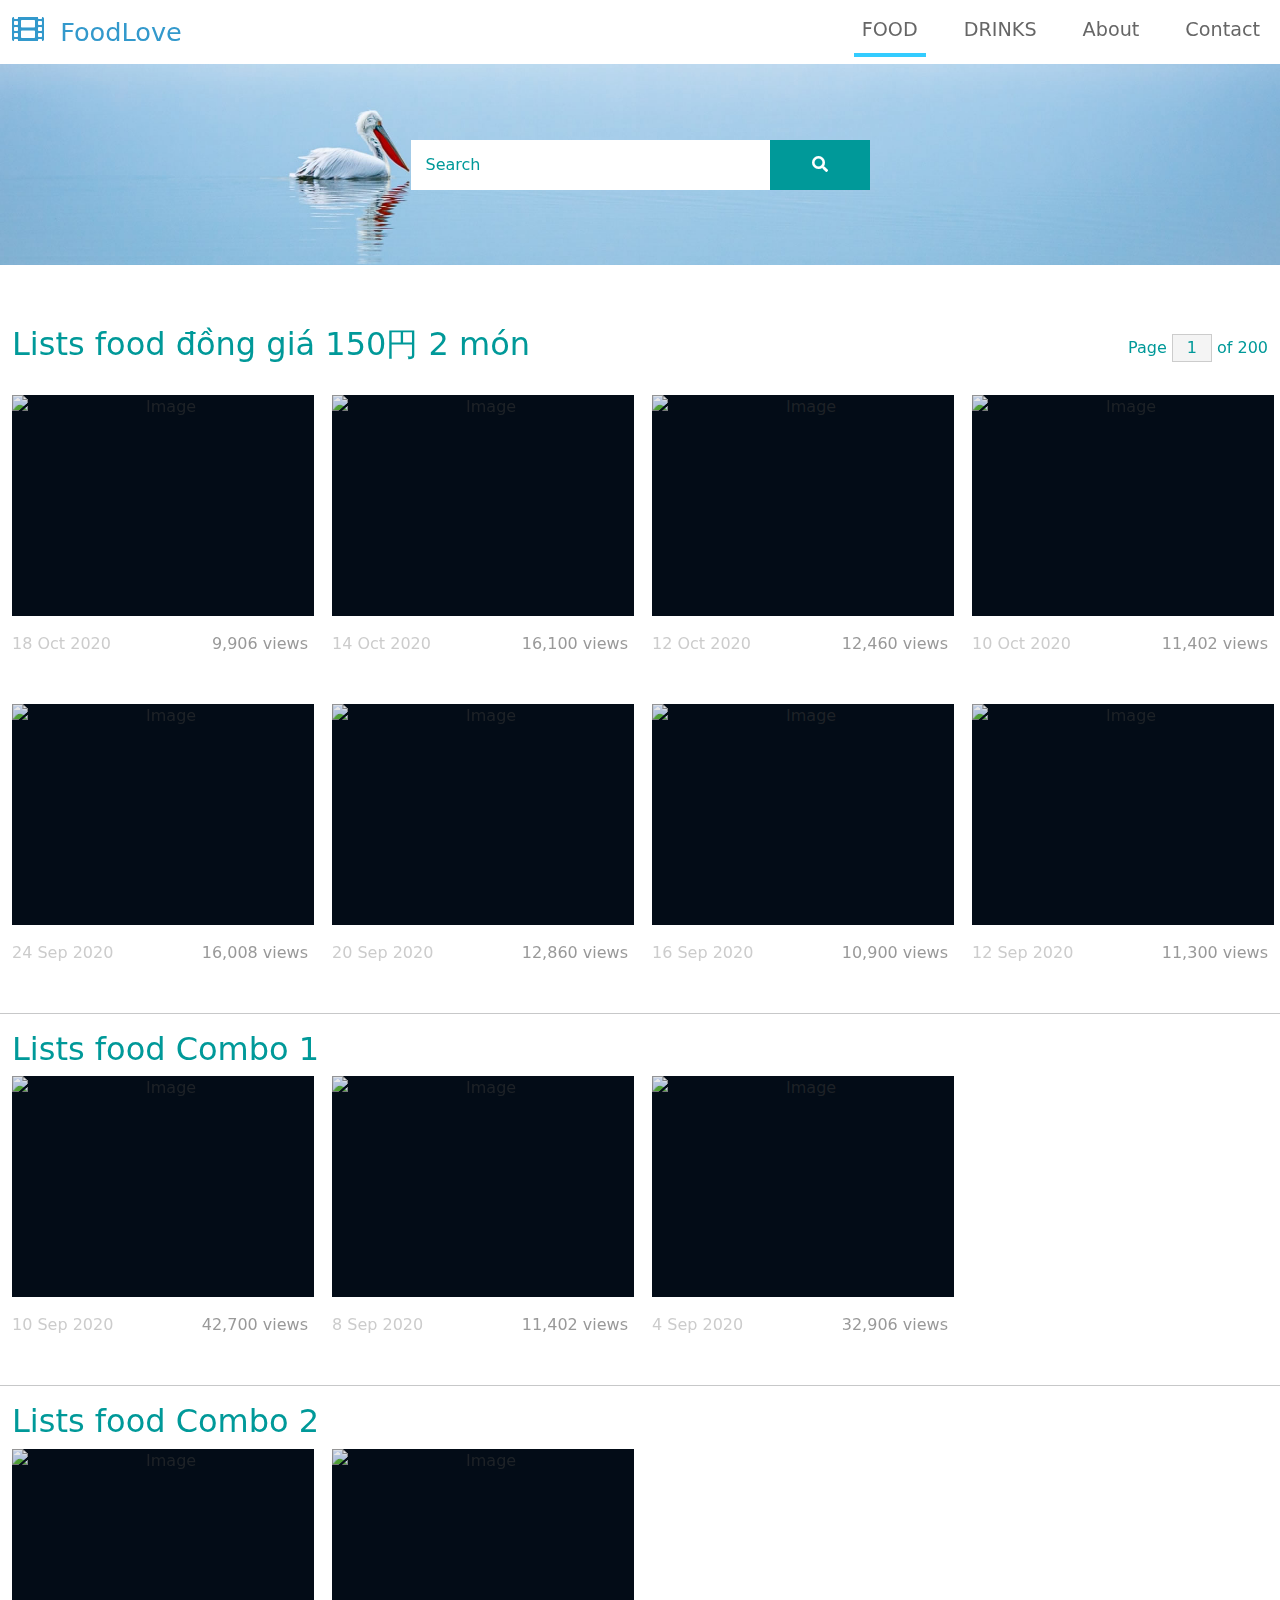
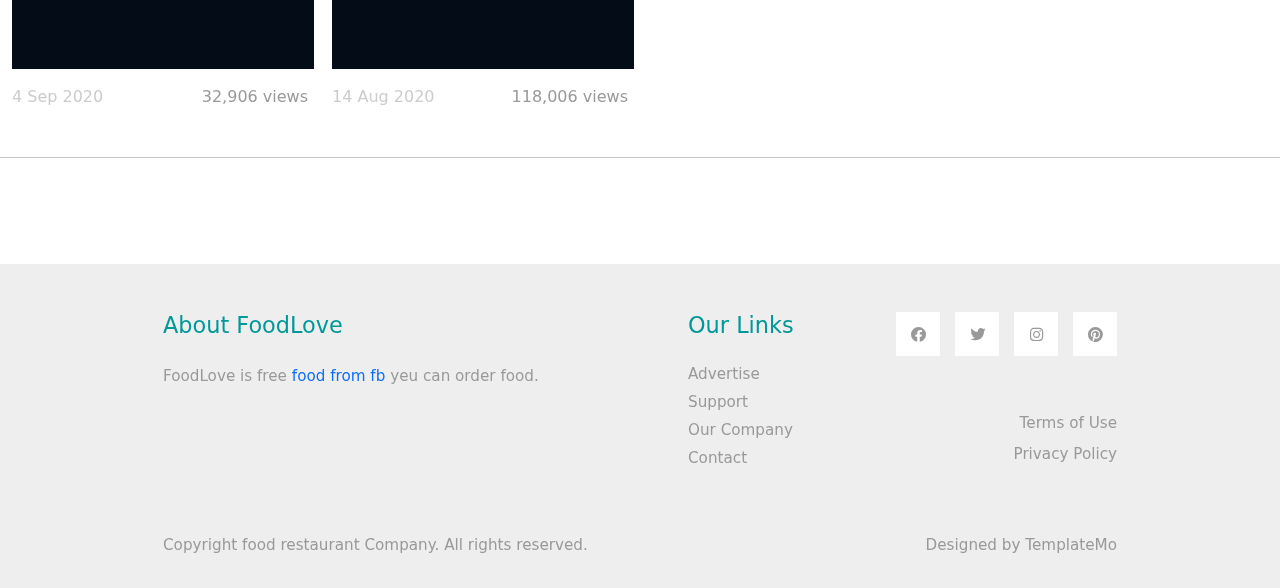
==== index.html @ 357ce8dd "update" ====
<!DOCTYPE html>
<html lang="en">
<head>
    <meta charset="UTF-8">
    <meta name="viewport" content="width=device-width, initial-scale=1.0">
    <title>Trang web dat do an</title>
    <link rel="stylesheet" href="css/bootstrap.min.css">
    <link rel="stylesheet" href="fontawesome/css/all.min.css">
    <link rel="stylesheet" href="css/templatemo-style.css">
<!--
    
TemplateMo 556 Catalog-Z

https://templatemo.com/tm-556-catalog-z

-->
</head>
<body>
    <!-- Page Loader -->
    <div id="loader-wrapper">
        <div id="loader"></div>

        <div class="loader-section section-left"></div>
        <div class="loader-section section-right"></div>

    </div>
    <nav class="navbar navbar-expand-lg">
        <div class="container-fluid">
            <a class="navbar-brand" href="#">
                <i class="fas fa-film mr-2"></i>
                FoodLove
            </a>
            <button class="navbar-toggler" type="button" data-toggle="collapse" data-target="#navbarSupportedContent" aria-controls="navbarSupportedContent" aria-expanded="false" aria-label="Toggle navigation">
                <i class="fas fa-bars"></i>
            </button>
            <div class="collapse navbar-collapse" id="navbarSupportedContent">
            <ul class="navbar-nav ml-auto mb-2 mb-lg-0">
                <li class="nav-item">
                    <a class="nav-link nav-link-1 active" aria-current="page" href="index.html">FOOD</a>
                </li>
                <li class="nav-item">
                    <a class="nav-link nav-link-2" href="videos.html">DRINKS</a>
                </li>
                <li class="nav-item">
                    <a class="nav-link nav-link-3" href="about.html">About</a>
                </li>
                <li class="nav-item">
                    <a class="nav-link nav-link-4" href="contact.html">Contact</a>
                </li>
            </ul>
            </div>
        </div>
    </nav>

    <div class="tm-hero d-flex justify-content-center align-items-center" data-parallax="scroll" data-image-src="img/hero.jpg">
        <form class="d-flex tm-search-form">
            <input class="form-control tm-search-input" type="search" placeholder="Search" aria-label="Search">
            <button class="btn btn-outline-success tm-search-btn" type="submit">
                <i class="fas fa-search"></i>
            </button>
        </form>
    </div>

    <div class="container-fluid tm-container-content tm-mt-60">
        <div class="row mb-4">
            <h2 class="col-6 tm-text-primary">
                Lists food đồng giá 150円 2 món
            </h2>
            <div class="col-6 d-flex justify-content-end align-items-center">
                <form action="" class="tm-text-primary">
                    Page <input type="text" value="1" size="1" class="tm-input-paging tm-text-primary"> of 200
                </form>
            </div>
        </div>
        <div class="row tm-mb-90 tm-gallery">
        	<div class="col-xl-3 col-lg-4 col-md-6 col-sm-6 col-12 mb-5">
                <figure class="effect-ming tm-video-item">
                    <img src="https://images.deliveryhero.io/image/fd-jp/Products/189050.jpg" alt="Image" class="img-fluid">
                    <figcaption class="d-flex align-items-center justify-content-center">
                        <h2>Trứng cuộn</h2>
                        <a href="photo-detail.html">View more</a>
                    </figcaption>                    
                </figure>
                <div class="d-flex justify-content-between tm-text-gray">
                    <span class="tm-text-gray-light">18 Oct 2020</span>
                    <span>9,906 views</span>
                </div>
            </div>
            <div class="col-xl-3 col-lg-4 col-md-6 col-sm-6 col-12 mb-5">
                <figure class="effect-ming tm-video-item">
                    <img src="https://images.deliveryhero.io/image/fd-jp/Products/189048.jpg" alt="Image" class="img-fluid">
                    <figcaption class="d-flex align-items-center justify-content-center">
                        <h2>thịt lợn luộc</h2>
                        <a href="photo-detail.html">View more</a>
                    </figcaption>                    
                </figure>
                <div class="d-flex justify-content-between tm-text-gray">
                    <span class="tm-text-gray-light">14 Oct 2020</span>
                    <span>16,100 views</span>
                </div>
            </div>
            <div class="col-xl-3 col-lg-4 col-md-6 col-sm-6 col-12 mb-5">
                <figure class="effect-ming tm-video-item">
                    <img src="https://images.deliveryhero.io/image/fd-jp/Products/189053.jpg" alt="Image" class="img-fluid">
                    <figcaption class="d-flex align-items-center justify-content-center">
                        <h2>Trứng cá tuyết cay</h2>
                        <a href="photo-detail.html">View more</a>
                    </figcaption>                    
                </figure>
                <div class="d-flex justify-content-between tm-text-gray">
                    <span class="tm-text-gray-light">12 Oct 2020</span>
                    <span>12,460 views</span>
                </div>
            </div>
            <div class="col-xl-3 col-lg-4 col-md-6 col-sm-6 col-12 mb-5">
                <figure class="effect-ming tm-video-item">
                    <img src="https://images.deliveryhero.io/image/fd-jp/Products/189055.jpg" alt="Image" class="img-fluid">
                    <figcaption class="d-flex align-items-center justify-content-center">
                        <h2>thịt lợn xào</h2>
                        <a href="photo-detail.html">View more</a>
                    </figcaption>                    
                </figure>
                <div class="d-flex justify-content-between tm-text-gray">
                    <span class="tm-text-gray-light">10 Oct 2020</span>
                    <span>11,402 views</span>
                </div>
            </div>
            <!-- <hr/> -->
            <div class="col-xl-3 col-lg-4 col-md-6 col-sm-6 col-12 mb-5">
                <figure class="effect-ming tm-video-item">
                    <img src="https://images.deliveryhero.io/image/fd-jp/Products/189054.jpg" alt="Image" class="img-fluid">
                    <figcaption class="d-flex align-items-center justify-content-center">
                        <h2>Trứng cá tuyết nướng</h2>
                        <a href="photo-detail.html">View more</a>
                    </figcaption>                    
                </figure>
                <div class="d-flex justify-content-between tm-text-gray">
                    <span class="tm-text-gray-light">24 Sep 2020</span>
                    <span>16,008 views</span>
                </div>
            </div>
            <div class="col-xl-3 col-lg-4 col-md-6 col-sm-6 col-12 mb-5">
                <figure class="effect-ming tm-video-item">
                    <img src="https://images.deliveryhero.io/image/fd-jp/Products/189059.jpg" alt="Image" class="img-fluid">
                    <figcaption class="d-flex align-items-center justify-content-center">
                        <h2>Lợn đen Wiener</h2>
                        <a href="photo-detail.html">View more</a>
                    </figcaption>                    
                </figure>
                <div class="d-flex justify-content-between tm-text-gray">
                    <span class="tm-text-gray-light">20 Sep 2020</span>
                    <span>12,860 views</span>
                </div>
            </div>
            <div class="col-xl-3 col-lg-4 col-md-6 col-sm-6 col-12 mb-5">
                <figure class="effect-ming tm-video-item">
                    <img src="https://images.deliveryhero.io/image/fd-jp/Products/189058.jpg" alt="Image" class="img-fluid">
                    <figcaption class="d-flex align-items-center justify-content-center">
                        <h2>Bánh croquette lợn đen</h2>
                        <a href="photo-detail.html">View more</a>
                    </figcaption>                    
                </figure>
                <div class="d-flex justify-content-between tm-text-gray">
                    <span class="tm-text-gray-light">16 Sep 2020</span>
                    <span>10,900 views</span>
                </div>
            </div>
            <div class="col-xl-3 col-lg-4 col-md-6 col-sm-6 col-12 mb-5">
                <figure class="effect-ming tm-video-item">
                    <img src="https://shop.r10s.jp/o-ohsho/cabinet/simple_img/kurobuta_sr.jpg" alt="Image" class="img-fluid">
                    <figcaption class="d-flex align-items-center justify-content-center">
                        <h2>Bánh bao nhân thịt lợn đen </h2>
                        <a href="photo-detail.html">View more</a>
                    </figcaption>                    
                </figure>
                <div class="d-flex justify-content-between tm-text-gray">
                    <span class="tm-text-gray-light">12 Sep 2020</span>
                    <span>11,300 views</span>
                </div>
            </div>
            <hr />

            <div>
            <h2 class="col-6 tm-text-primary">
                Lists food Combo 1
            </h2>
            </div>
            <div class="col-xl-3 col-lg-4 col-md-6 col-sm-6 col-12 mb-5">
                <figure class="effect-ming tm-video-item">
                    <img src="https://cdn.daylambanh.edu.vn/wp-content/uploads/2019/06/cach-lam-banh-mi-pate.jpg" alt="Image" class="img-fluid">
                    <figcaption class="d-flex align-items-center justify-content-center">
                        <h2>Bánh mì pate</h2>
                        <a href="photo-detail.html">View more</a>
                    </figcaption>                    
                </figure>
                <div class="d-flex justify-content-between tm-text-gray">
                    <span class="tm-text-gray-light">10 Sep 2020</span>
                    <span>42,700 views</span>
                </div>
            </div>
            <div class="col-xl-3 col-lg-4 col-md-6 col-sm-6 col-12 mb-5">
                <figure class="effect-ming tm-video-item">
                    <img src="https://images.deliveryhero.io/image/fd-jp/Products/717761.jpg" alt="Image" class="img-fluid">
                    <figcaption class="d-flex align-items-center justify-content-center">
                        <h2>Chả giò hải sản</h2>
                        <a href="photo-detail.html">View more</a>
                    </figcaption>                    
                </figure>
                <div class="d-flex justify-content-between tm-text-gray">
                    <span class="tm-text-gray-light">8 Sep 2020</span>
                    <span>11,402 views</span>
                </div>
            </div>
            <div class="col-xl-3 col-lg-4 col-md-6 col-sm-6 col-12 mb-5">
                <figure class="effect-ming tm-video-item">
                    <img src="https://images.deliveryhero.io/image/fd-jp/Products/717778.jpg" alt="Image" class="img-fluid">
                    <figcaption class="d-flex align-items-center justify-content-center">
                        <h2>Nem rán</h2>
                        <a href="photo-detail.html">View more</a>
                    </figcaption>                    
                </figure>
                <div class="d-flex justify-content-between tm-text-gray">
                    <span class="tm-text-gray-light">4 Sep 2020</span>
                    <span>32,906 views</span>
                </div>
            </div>
            <hr/>
            <div>
            <h2 class="col-6 tm-text-primary">
                Lists food Combo 2
            </h2>
            </div>
            <div class="col-xl-3 col-lg-4 col-md-6 col-sm-6 col-12 mb-5">
                <figure class="effect-ming tm-video-item">
                    <img src="https://images.deliveryhero.io/image/fd-jp/Products/717778.jpg" alt="Image" class="img-fluid">
                    <figcaption class="d-flex align-items-center justify-content-center">
                        <h2>2 suất Nem rán</h2>
                        <a href="photo-detail.html">View more</a>
                    </figcaption>                    
                </figure>
                <div class="d-flex justify-content-between tm-text-gray">
                    <span class="tm-text-gray-light">4 Sep 2020</span>
                    <span>32,906 views</span>
                </div>
            </div>
            <div class="col-xl-3 col-lg-4 col-md-6 col-sm-6 col-12 mb-5">
                <figure class="effect-ming tm-video-item">
                    <img src="https://cdn.daynauan.info.vn/wp-content/uploads/2018/08/che-thai-sau-rieng.jpg" alt="Image" class="img-fluid">
                    <figcaption class="d-flex align-items-center justify-content-center">
                        <h2>2 suất chè</h2>
                        <a href="photo-detail.html">View more</a>
                    </figcaption>                    
                </figure>
                <div class="d-flex justify-content-between tm-text-gray">
                    <span class="tm-text-gray-light">14 Aug 2020</span>
                    <span>118,006 views</span>
                </div>
            </div>
            <hr />    
        </div> <!-- row -->
       
    </div> <!-- container-fluid, tm-container-content -->

    <footer class="tm-bg-gray pt-5 pb-3 tm-text-gray tm-footer">
        <div class="container-fluid tm-container-small">
            <div class="row">
                <div class="col-lg-6 col-md-12 col-12 px-5 mb-5">
                    <h3 class="tm-text-primary mb-4 tm-footer-title">About FoodLove</h3>
                    <p>FoodLove is free <a rel="sponsored" href="https://fb.com">food from fb</a> yeu can order food.</p>
                </div>
                <div class="col-lg-3 col-md-6 col-sm-6 col-12 px-5 mb-5">
                    <h3 class="tm-text-primary mb-4 tm-footer-title">Our Links</h3>
                    <ul class="tm-footer-links pl-0">
                        <li><a href="#">Advertise</a></li>
                        <li><a href="#">Support</a></li>
                        <li><a href="#">Our Company</a></li>
                        <li><a href="#">Contact</a></li>
                    </ul>
                </div>
                <div class="col-lg-3 col-md-6 col-sm-6 col-12 px-5 mb-5">
                    <ul class="tm-social-links d-flex justify-content-end pl-0 mb-5">
                        <li class="mb-2"><a href="https://facebook.com"><i class="fab fa-facebook"></i></a></li>
                        <li class="mb-2"><a href="https://twitter.com"><i class="fab fa-twitter"></i></a></li>
                        <li class="mb-2"><a href="https://instagram.com"><i class="fab fa-instagram"></i></a></li>
                        <li class="mb-2"><a href="https://pinterest.com"><i class="fab fa-pinterest"></i></a></li>
                    </ul>
                    <a href="#" class="tm-text-gray text-right d-block mb-2">Terms of Use</a>
                    <a href="#" class="tm-text-gray text-right d-block">Privacy Policy</a>
                </div>
            </div>
            <div class="row">
                <div class="col-lg-8 col-md-7 col-12 px-5 mb-3">
                    Copyright food restaurant Company. All rights reserved.
                </div>
                <div class="col-lg-4 col-md-5 col-12 px-5 text-right">
                    Designed by <a href="https://templatemo.com" class="tm-text-gray" rel="sponsored" target="_parent">TemplateMo</a>
                </div>
            </div>
        </div>
    </footer>
    
    <script src="js/plugins.js"></script>
    <script>
        $(window).on("load", function() {
            $('body').addClass('loaded');
        });
    </script>
</body>
</html>
---- css/templatemo-style.css ----
/*
    
TemplateMo 556 Catalog-Z

https://templatemo.com/tm-556-catalog-z

*/

#loader-wrapper {
    position: fixed;
    top: 0;
    left: 0;
    width: 100%;
    height: 100%;
    z-index: 1001;
}
#loader {
    display: block;
    position: relative;
    left: 50%;
    top: 50%;
    width: 150px;
    height: 150px;
    margin: -75px 0 0 -75px;
    border-radius: 50%;
    border: 3px solid transparent;
    border-top-color: #3498db;

    -webkit-animation: spin 2s linear infinite; /* Chrome, Opera 15+, Safari 5+ */
    animation: spin 2s linear infinite; /* Chrome, Firefox 16+, IE 10+, Opera */

    z-index: 1002;
}

    #loader:before {
        content: "";
        position: absolute;
        top: 5px;
        left: 5px;
        right: 5px;
        bottom: 5px;
        border-radius: 50%;
        border: 3px solid transparent;
        border-top-color: #e74c3c;

        -webkit-animation: spin 3s linear infinite; /* Chrome, Opera 15+, Safari 5+ */
        animation: spin 3s linear infinite; /* Chrome, Firefox 16+, IE 10+, Opera */
    }

    #loader:after {
        content: "";
        position: absolute;
        top: 15px;
        left: 15px;
        right: 15px;
        bottom: 15px;
        border-radius: 50%;
        border: 3px solid transparent;
        border-top-color: #f9c922;

        -webkit-animation: spin 1.5s linear infinite; /* Chrome, Opera 15+, Safari 5+ */
          animation: spin 1.5s linear infinite; /* Chrome, Firefox 16+, IE 10+, Opera */
    }

    @-webkit-keyframes spin {
        0%   { 
            -webkit-transform: rotate(0deg);  /* Chrome, Opera 15+, Safari 3.1+ */
            -ms-transform: rotate(0deg);  /* IE 9 */
            transform: rotate(0deg);  /* Firefox 16+, IE 10+, Opera */
        }
        100% {
            -webkit-transform: rotate(360deg);  /* Chrome, Opera 15+, Safari 3.1+ */
            -ms-transform: rotate(360deg);  /* IE 9 */
            transform: rotate(360deg);  /* Firefox 16+, IE 10+, Opera */
        }
    }
    @keyframes spin {
        0%   { 
            -webkit-transform: rotate(0deg);  /* Chrome, Opera 15+, Safari 3.1+ */
            -ms-transform: rotate(0deg);  /* IE 9 */
            transform: rotate(0deg);  /* Firefox 16+, IE 10+, Opera */
        }
        100% {
            -webkit-transform: rotate(360deg);  /* Chrome, Opera 15+, Safari 3.1+ */
            -ms-transform: rotate(360deg);  /* IE 9 */
            transform: rotate(360deg);  /* Firefox 16+, IE 10+, Opera */
        }
    }

    #loader-wrapper .loader-section {
        position: fixed;
        top: 0;
        width: 51%;
        height: 100%;
        background: #222222;
        z-index: 1001;
        -webkit-transform: translateX(0);  /* Chrome, Opera 15+, Safari 3.1+ */
        -ms-transform: translateX(0);  /* IE 9 */
        transform: translateX(0);  /* Firefox 16+, IE 10+, Opera */
    }

    #loader-wrapper .loader-section.section-left {
        left: 0;
    }

    #loader-wrapper .loader-section.section-right {
        right: 0;
    }

    /* Loaded */
    .loaded #loader-wrapper .loader-section.section-left {
        -webkit-transform: translateX(-100%);  /* Chrome, Opera 15+, Safari 3.1+ */
            -ms-transform: translateX(-100%);  /* IE 9 */
                transform: translateX(-100%);  /* Firefox 16+, IE 10+, Opera */

        -webkit-transition: all 0.7s 0.3s cubic-bezier(0.645, 0.045, 0.355, 1.000);  
                transition: all 0.7s 0.3s cubic-bezier(0.645, 0.045, 0.355, 1.000);
    }

    .loaded #loader-wrapper .loader-section.section-right {
        -webkit-transform: translateX(100%);  /* Chrome, Opera 15+, Safari 3.1+ */
            -ms-transform: translateX(100%);  /* IE 9 */
                transform: translateX(100%);  /* Firefox 16+, IE 10+, Opera */

-webkit-transition: all 0.7s 0.3s cubic-bezier(0.645, 0.045, 0.355, 1.000);  
        transition: all 0.7s 0.3s cubic-bezier(0.645, 0.045, 0.355, 1.000);
    }
    
    .loaded #loader {
        opacity: 0;
        -webkit-transition: all 0.3s ease-out;  
                transition: all 0.3s ease-out;
    }
    .loaded #loader-wrapper {
        visibility: hidden;

        -webkit-transform: translateY(-100%);  /* Chrome, Opera 15+, Safari 3.1+ */
            -ms-transform: translateY(-100%);  /* IE 9 */
                transform: translateY(-100%);  /* Firefox 16+, IE 10+, Opera */

        -webkit-transition: all 0.3s 1s ease-out;  
                transition: all 0.3s 1s ease-out;
    }

p { line-height: 1.8; }

a { 
    text-decoration: none;
    transition: all 0.3s ease; 
}
a:hover { color:#009999; }
.container-fluid { max-width: 1770px; }
.tm-container-small { max-width: 1050px; }
.btn { border-radius: 0; }
.btn-primary {
    background-color: #009999;
    border: 0;
    border-radius: 5px;
    padding: 12px 50px 14px;
    font-size: 1.2rem;
}

.btn-primary:hover,
.btn-primary:focus {
    background-color:#086969;
}

.btn-primary.disabled, 
.btn-primary:disabled {
    background-color: #009999;
    pointer-events: all;
    cursor: not-allowed;
}

.form-control {
	padding: 10px 20px;
	width: 100%;
	height: auto;
}

.form-group { margin-bottom: 25px; }
.tm-btn-big { padding: 12px 90px 14px; }

.navbar-toggler:focus { box-shadow: none; }
.navbar-brand {
    color: #3399CC;
    font-size: 1.6rem;
}

.navbar-brand i { font-size: 2rem; }

.tm-hero {
    min-height: 200px;
    background: transparent;
}

.tm-mt-60 { margin-top: 60px; }
.tm-mb-50 { margin-bottom: 50px; }
.tm-mb-74 { margin-bottom: 74px; }
.tm-mb-90 { margin-bottom: 90px; }
.tm-text-primary { color: #009999; }
.tm-text-secondary { color: #CC6699; }
a.tm-text-primary:hover { color:#666666; }
.tm-bg-gray { background-color: #EEEEEE; }
.tm-input-paging {
    width: 40px;
    border-radius: 0;
    border: 1px solid #CCCCCC;
    background: #f4f4f4;
    text-align: center;
}

.nav-item { margin-right: 30px; }
.nav-item:last-child { margin-right: 0; }

.nav-link {
    color: #666666;
    border-bottom: 4px solid transparent;
    font-size: 1.2rem;
}

.nav-link-1.active,
.nav-link-1:hover {
    border-color: #33CCFF;
}

.nav-link-2.active,
.nav-link-2:hover {
    border-color: #FF6666;
}

.nav-link-3.active,
.nav-link-3:hover {
    border-color: #33CC66;
}

.nav-link-4.active,
.nav-link-4:hover {
    border-color: #CC66CC;
}
.effect-ming{
    width: 302.25px !important;
    height: 220.89px !important;
}
.tm-search-input {
    width: 360px;
    border-radius: 0;
    padding: 12px 15px;
    color: #009999;
    border: none;
}

.tm-search-input:focus {
    border-color: #009999;
    box-shadow: 0 0 0 0.25rem rgb(0 153 153 / 0.25);
}

.tm-search-input::placeholder { /* Chrome, Firefox, Opera, Safari 10.1+ */
    color: #009999;
    opacity: 1; /* Firefox */
}
  
.tm-search-input::-ms-input-placeholder { /* Microsoft Edge */
    color: #009999;
}

.tm-search-btn {
    color: white;
    background-color: #009999;
    border: none;
    width: 100px;
    height: 50px;
    margin-left: -1px;
}

p, .tm-text-gray { color: #999; }
.tm-text-gray-light { color: #CCC; }
.tm-text-gray-dark { color: #666; }

.tm-video-item {
    position: relative;
    overflow: hidden;
    text-align: center;
    cursor: pointer;
}

.tm-video-item img {
    position: relative;
    display: block;
    min-height: 100%;
    max-width: 100%;
    opacity: 0.8;
}

.tm-video-item figcaption {
    padding: 2em;
    color: #fff;
    text-transform: uppercase;
    font-size: 1.25em;
    -webkit-backface-visibility: hidden;
	backface-visibility: hidden;
}

.tm-video-item figcaption::before,
.tm-video-item figcaption::after {
    pointer-events: none;
}

.tm-video-item figcaption,
.tm-video-item figcaption > a {
    position: absolute;
    top: 0;
    left: 0;
    width: 100%;
    height: 100%;
}

.tm-video-item figcaption > a {
	z-index: 1000;
	text-indent: 200%;
	white-space: nowrap;
	font-size: 0;
	opacity: 0;
}

.tm-video-item h2 {
    word-spacing: -0.15em;
    font-weight: 300;
}

.tm-video-item h2,
.tm-video-item p {
    margin: 0;
}

.tm-video-item p {
    letter-spacing: 1px;
    font-size: 68.5%;
}

.tm-gallery div.d-block { animation: show .5s ease; }

@keyframes show {
    0% {
    	opacity: 0;
    	transform: scale(0.9);
    }
    100% {
    	opacity: 1;
    	transform: scale(1);
    }
}

.tm-paging-link {
    display: flex;
    justify-content: center;
    align-items: center;
    width: 60px;
    height: 60px;
    font-size: 1.1rem;
    color: #999;
    background-color: #EEEEEE;
    margin: 10px;
    border-radius: 5px;
    text-decoration: none;
    transition: all 0.3s ease;
}

.tm-paging-link:hover,
.tm-paging-link.active {
    background-color: #009999;
    color: #fff; 
}

/*---------------*/
/***** Ming *****/
/*---------------*/

figure.effect-ming {
	background: #030c17;
}

figure.effect-ming img {
	opacity: 0.9;
	-webkit-transition: opacity 0.35s;
	transition: opacity 0.35s;
}

figure.effect-ming figcaption::before {
	position: absolute;
	top: 30px;
	right: 30px;
	bottom: 30px;
	left: 30px;
	border: 2px solid #fff;
	box-shadow: 0 0 0 30px rgba(255,255,255,0.2);
	content: '';
	opacity: 0;
	-webkit-transition: opacity 0.35s, -webkit-transform 0.35s;
	transition: opacity 0.35s, transform 0.35s;
	-webkit-transform: scale3d(1.4,1.4,1);
	transform: scale3d(1.4,1.4,1);
}

figure.effect-ming h2 {
    font-size: 1.3em;
	opacity: 0;
	-webkit-transition: opacity 0.35s, -webkit-transform 0.35s;
	transition: opacity 0.35s, transform 0.35s;
	-webkit-transform: scale(1.5);
	transform: scale(1.5);
}

figure.effect-ming:hover figcaption::before,
figure.effect-ming:hover h2 {
	opacity: 1;
	-webkit-transform: scale3d(1,1,1);
	transform: scale3d(1,1,1);
}

figure.effect-ming:hover figcaption { background-color: rgba(58,52,42,0); }
figure.effect-ming:hover img { opacity: 0.4; }

.tm-footer-links li {
    list-style: none;
    margin-bottom: 5px;    
}

.tm-footer-links li a { color: #999999; }
.tm-footer-links li a:hover { color: #009999; }

.tm-social-links li {
    list-style: none;
    margin-right: 15px;
}

.tm-social-links li:last-child { margin-right: 0; }

.tm-social-links li a  {
    color: #999999;
    width: 44px;
    height: 44px;
    display: flex;
    background-color: #fff;
    align-items: center;
    justify-content: center;
}

.tm-social-links li a:hover {
    color: #fff;
    background-color: #009999;
}

.tm-footer { font-size: 0.95rem; }
.tm-footer-title { font-size: 1.4rem; }

/* Videos */
#tm-video-container {
    max-height: 400px;
    overflow: hidden;
    background-color: #333;
    margin-bottom: 90px;
    position: relative;
}

#tm-video {
    display: block;
    width: 100%;
    height: auto;
}

#tm-video-control-button {
    position: absolute;
    bottom: 20px;
    right: 20px;
    z-index: 1000;
    color: #e1e1e1;
}

.tm-video-details {
    height: 100%;
    padding: 40px;
}

/* About */
.tm-row-1640 { max-width: 1640px; }
.tm-about-2-col { max-width: 716px; }
.tm-about-3-col { max-width: 540px; }

.tm-about-2-col,
.tm-about-3-col {
    margin-bottom: 50px;
}

.tm-about-icon-container {
    width: 150px;
    height: 150px;
    border: 1px solid #009999;
    display: flex;
    align-items: center;
    justify-content: center;
}

.tm-about-img-text { max-width: 940px; }

/* Contact */
select.form-control { border-radius: 0; }
select.form-control option { height: 30px; }

select:not([multiple]) {
    -webkit-appearance: none;
    -moz-appearance: none;
    background-position: right 15px center;
    background-repeat: no-repeat;
    background-image: url(../img/select-arrow.png);
    padding: 14px 20px;
    padding-right: 20px;
    color: #666;
}

.mapouter{
    position:relative;
    height:480px;
    width:100%;
    max-width: 480px;
}

.gmap-canvas {
    overflow:hidden;
    background:none!important;
    height:480px;
    width:100%;
}

.tm-contact-form { max-width: 420px; }
.tm-address-col { max-width: 520px; }
.tm-contacts { padding-left: 0; }

.tm-contacts li {
    list-style: none;
    margin-bottom: 20px;
}

.tm-contacts li a i { width: 30px; }
.tm-social { display: flex; }

.tm-social li {
    list-style: none;
    margin-bottom: 20px;
    margin-right: 15px;
}

.tm-social li a i {
    width: 40px;
    height: 40px;
    color: #666666;
    background-color: #EEEEEE;
    display: flex;
    align-items: center;
    justify-content: center;
    transition: all 0.3s ease;
}

.tm-social li a:hover i {
    color: #fff;
    background-color: #009999;
}

.form-control,
input:-internal-autofill-selected,
select:not([multiple]) {
    color: #009999 !important;
}

.form-control::placeholder { /* Chrome, Firefox, Opera, Safari 10.1+ */
    color:  #009999;
    opacity: 1; /* Firefox */
}

@media (max-width: 991px) {
    .navbar-collapse {
        position: fixed;
        top: 50px;
        right: 0px;
        background: white;
        width: 150px;
        padding: 15px;
    }

    .tm-container-content { max-width: 870px; }
    .tm-contact-form, .tm-address-col, .mapouter { max-width: 100%; }
    .tm-people-row { max-width: 900px; }
}

@media (max-width: 767px) {
    .tm-paging-col { flex-direction: column; }
    .tm-paging { flex-wrap: wrap; }
    .tm-about-img-text { max-width: 640px; }
    .tm-about-2-col, .tm-about-3-col { margin-bottom: 50px; }
}

@media (max-width: 575px) {
    .tm-container-content { max-width: 420px; }

    .tm-search-form {
        padding-left: 15px;
        padding-right: 15px;
        width: 100%;
        justify-content: center;
    }

    .tm-search-input {
        width: 100%;
        max-width: 360px;
    }

    .tm-people-row { max-width: 420px; }
}

@media (max-width: 400px) {
    .tm-btn-big { padding: 12px 50px 14px; }
}

@media (max-width: 334px) {
    .tm-social-links {
        flex-wrap: wrap;
        justify-content: start !important;
    }

    .tm-social-links li { margin-right: 3px; }
}
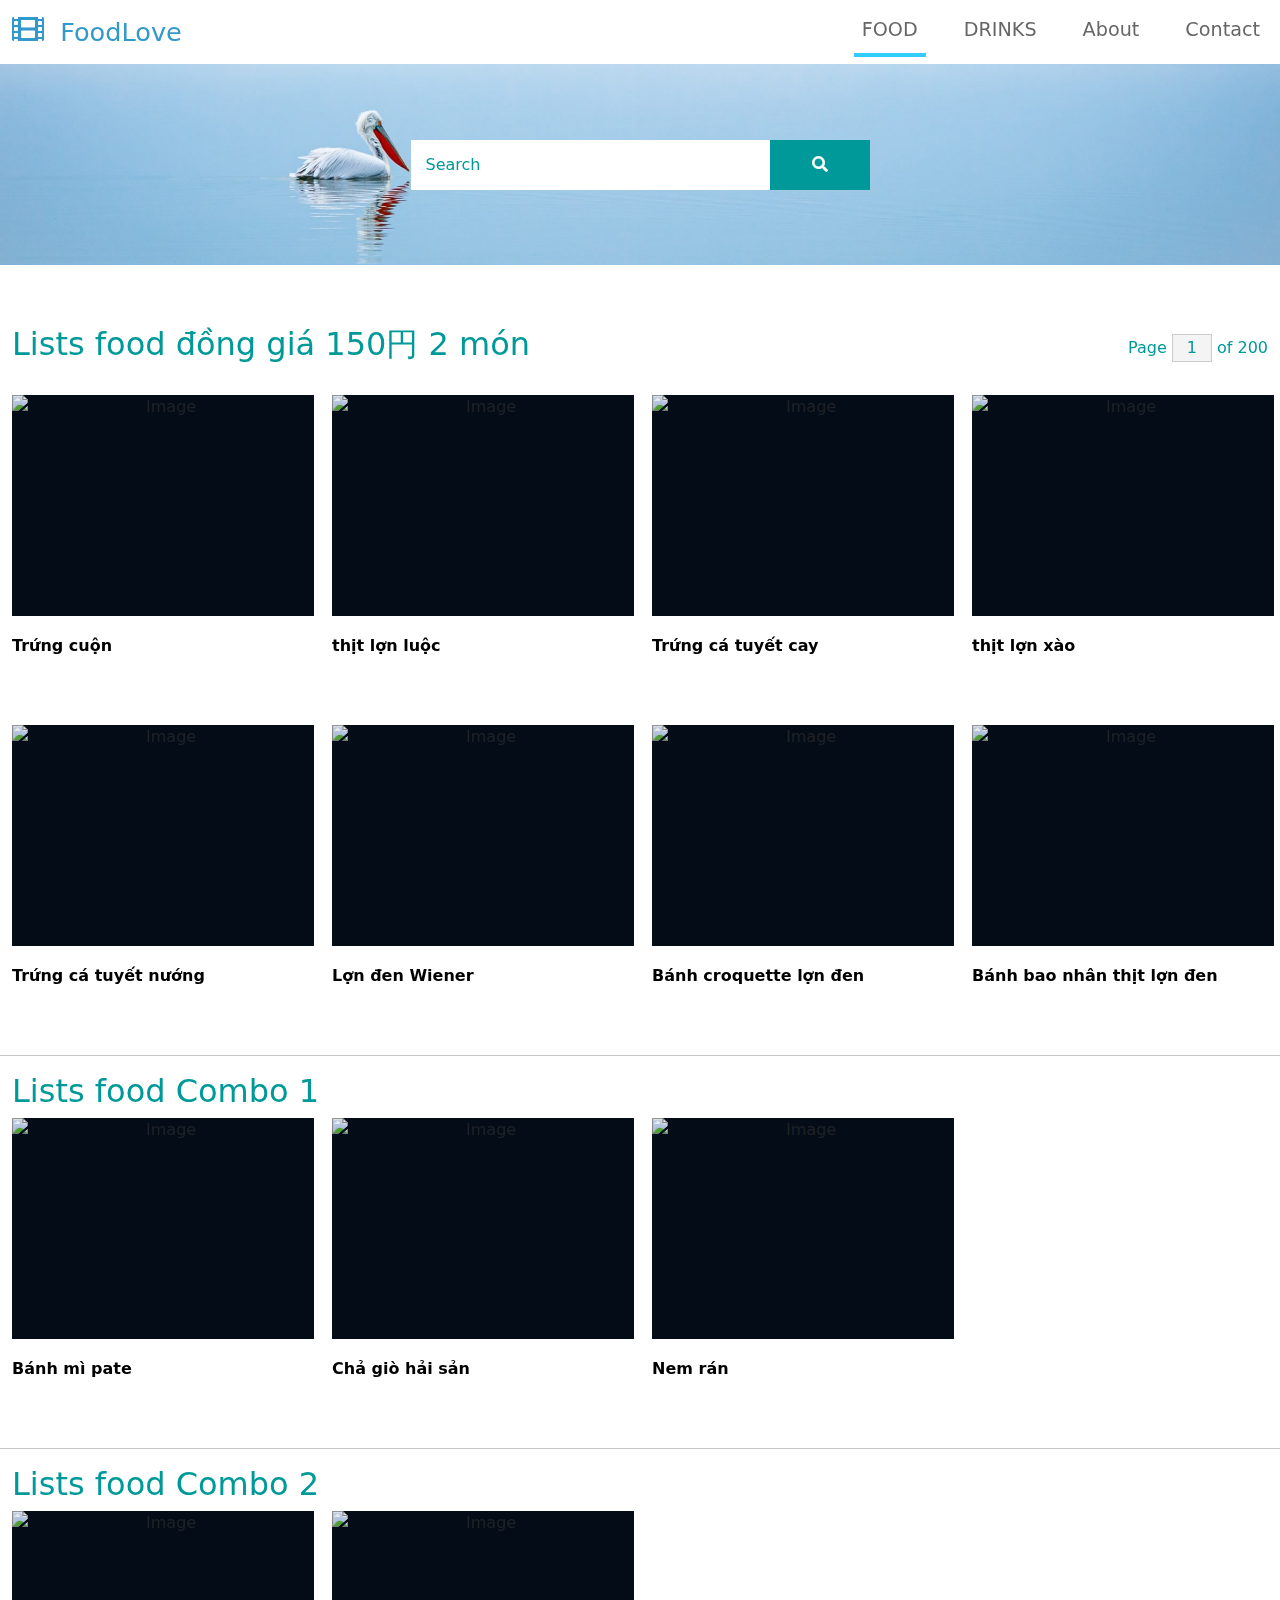
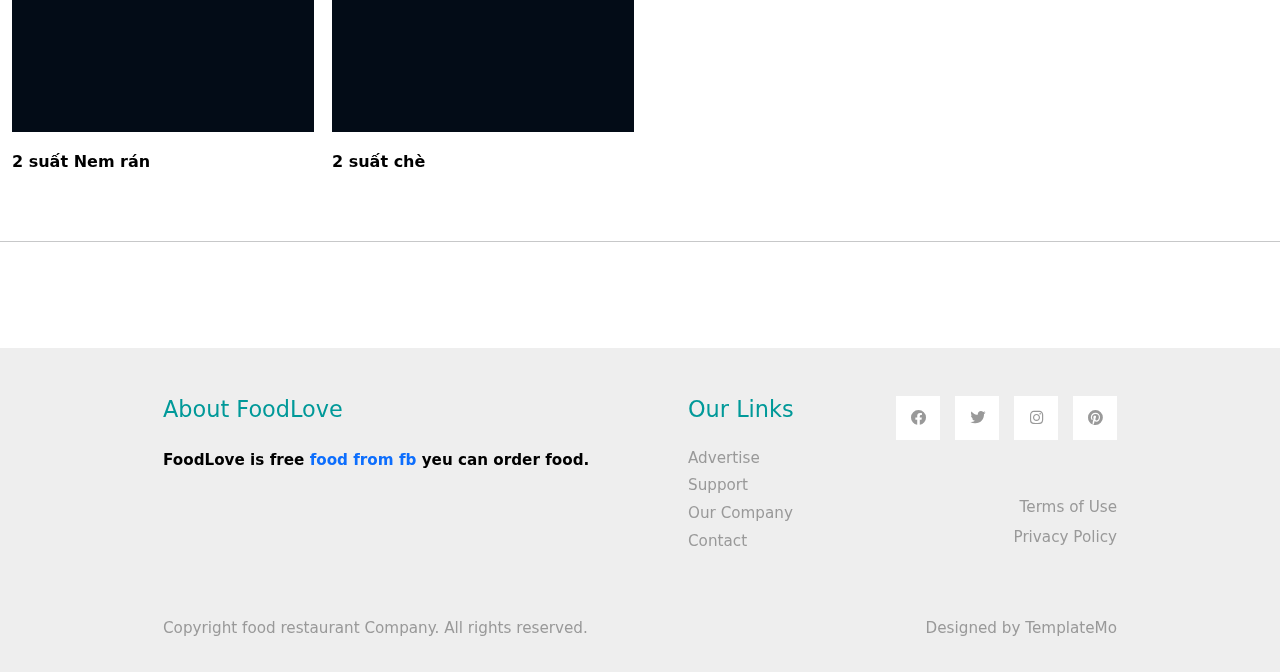
==== commit db5963fb: "a" ====
--- a/index.html
+++ b/index.html
@@ -82,8 +82,7 @@
                     </figcaption>                    
                 </figure>
                 <div class="d-flex justify-content-between tm-text-gray">
-                    <span class="tm-text-gray-light">18 Oct 2020</span>
-                    <span>9,906 views</span>
+                    <p>Trứng cuộn</p>
                 </div>
             </div>
             <div class="col-xl-3 col-lg-4 col-md-6 col-sm-6 col-12 mb-5">
@@ -95,8 +94,7 @@
                     </figcaption>                    
                 </figure>
                 <div class="d-flex justify-content-between tm-text-gray">
-                    <span class="tm-text-gray-light">14 Oct 2020</span>
-                    <span>16,100 views</span>
+                    <p>thịt lợn luộc</p>
                 </div>
             </div>
             <div class="col-xl-3 col-lg-4 col-md-6 col-sm-6 col-12 mb-5">
@@ -108,8 +106,7 @@
                     </figcaption>                    
                 </figure>
                 <div class="d-flex justify-content-between tm-text-gray">
-                    <span class="tm-text-gray-light">12 Oct 2020</span>
-                    <span>12,460 views</span>
+                    <p>Trứng cá tuyết cay</p>
                 </div>
             </div>
             <div class="col-xl-3 col-lg-4 col-md-6 col-sm-6 col-12 mb-5">
@@ -121,8 +118,7 @@
                     </figcaption>                    
                 </figure>
                 <div class="d-flex justify-content-between tm-text-gray">
-                    <span class="tm-text-gray-light">10 Oct 2020</span>
-                    <span>11,402 views</span>
+                    <p>thịt lợn xào</p>
                 </div>
             </div>
             <!-- <hr/> -->
@@ -135,8 +131,7 @@
                     </figcaption>                    
                 </figure>
                 <div class="d-flex justify-content-between tm-text-gray">
-                    <span class="tm-text-gray-light">24 Sep 2020</span>
-                    <span>16,008 views</span>
+                    <p>Trứng cá tuyết nướng</p>
                 </div>
             </div>
             <div class="col-xl-3 col-lg-4 col-md-6 col-sm-6 col-12 mb-5">
@@ -148,8 +143,7 @@
                     </figcaption>                    
                 </figure>
                 <div class="d-flex justify-content-between tm-text-gray">
-                    <span class="tm-text-gray-light">20 Sep 2020</span>
-                    <span>12,860 views</span>
+                    <p>Lợn đen Wiener</p>
                 </div>
             </div>
             <div class="col-xl-3 col-lg-4 col-md-6 col-sm-6 col-12 mb-5">
@@ -161,8 +155,7 @@
                     </figcaption>                    
                 </figure>
                 <div class="d-flex justify-content-between tm-text-gray">
-                    <span class="tm-text-gray-light">16 Sep 2020</span>
-                    <span>10,900 views</span>
+                    <p>Bánh croquette lợn đen</p>
                 </div>
             </div>
             <div class="col-xl-3 col-lg-4 col-md-6 col-sm-6 col-12 mb-5">
@@ -174,8 +167,7 @@
                     </figcaption>                    
                 </figure>
                 <div class="d-flex justify-content-between tm-text-gray">
-                    <span class="tm-text-gray-light">12 Sep 2020</span>
-                    <span>11,300 views</span>
+                    <p>Bánh bao nhân thịt lợn đen </p>
                 </div>
             </div>
             <hr />
@@ -194,8 +186,7 @@
                     </figcaption>                    
                 </figure>
                 <div class="d-flex justify-content-between tm-text-gray">
-                    <span class="tm-text-gray-light">10 Sep 2020</span>
-                    <span>42,700 views</span>
+                    <p>Bánh mì pate</p>
                 </div>
             </div>
             <div class="col-xl-3 col-lg-4 col-md-6 col-sm-6 col-12 mb-5">
@@ -207,8 +198,7 @@
                     </figcaption>                    
                 </figure>
                 <div class="d-flex justify-content-between tm-text-gray">
-                    <span class="tm-text-gray-light">8 Sep 2020</span>
-                    <span>11,402 views</span>
+                    <p>Chả giò hải sản</p>
                 </div>
             </div>
             <div class="col-xl-3 col-lg-4 col-md-6 col-sm-6 col-12 mb-5">
@@ -220,8 +210,7 @@
                     </figcaption>                    
                 </figure>
                 <div class="d-flex justify-content-between tm-text-gray">
-                    <span class="tm-text-gray-light">4 Sep 2020</span>
-                    <span>32,906 views</span>
+                    <p>Nem rán</p>
                 </div>
             </div>
             <hr/>
@@ -239,8 +228,7 @@
                     </figcaption>                    
                 </figure>
                 <div class="d-flex justify-content-between tm-text-gray">
-                    <span class="tm-text-gray-light">4 Sep 2020</span>
-                    <span>32,906 views</span>
+                    <p>2 suất Nem rán</p>
                 </div>
             </div>
             <div class="col-xl-3 col-lg-4 col-md-6 col-sm-6 col-12 mb-5">
@@ -252,8 +240,7 @@
                     </figcaption>                    
                 </figure>
                 <div class="d-flex justify-content-between tm-text-gray">
-                    <span class="tm-text-gray-light">14 Aug 2020</span>
-                    <span>118,006 views</span>
+                    <p>2 suất chè</p>
                 </div>
             </div>
             <hr />    
--- a/css/templatemo-style.css
+++ b/css/templatemo-style.css
@@ -142,7 +142,10 @@
                 transition: all 0.3s 1s ease-out;
     }
 
-p { line-height: 1.8; }
+p { line-height: 1.8;
+    font-weight: bold;
+    color: black !important;
+}
 
 a { 
     text-decoration: none;
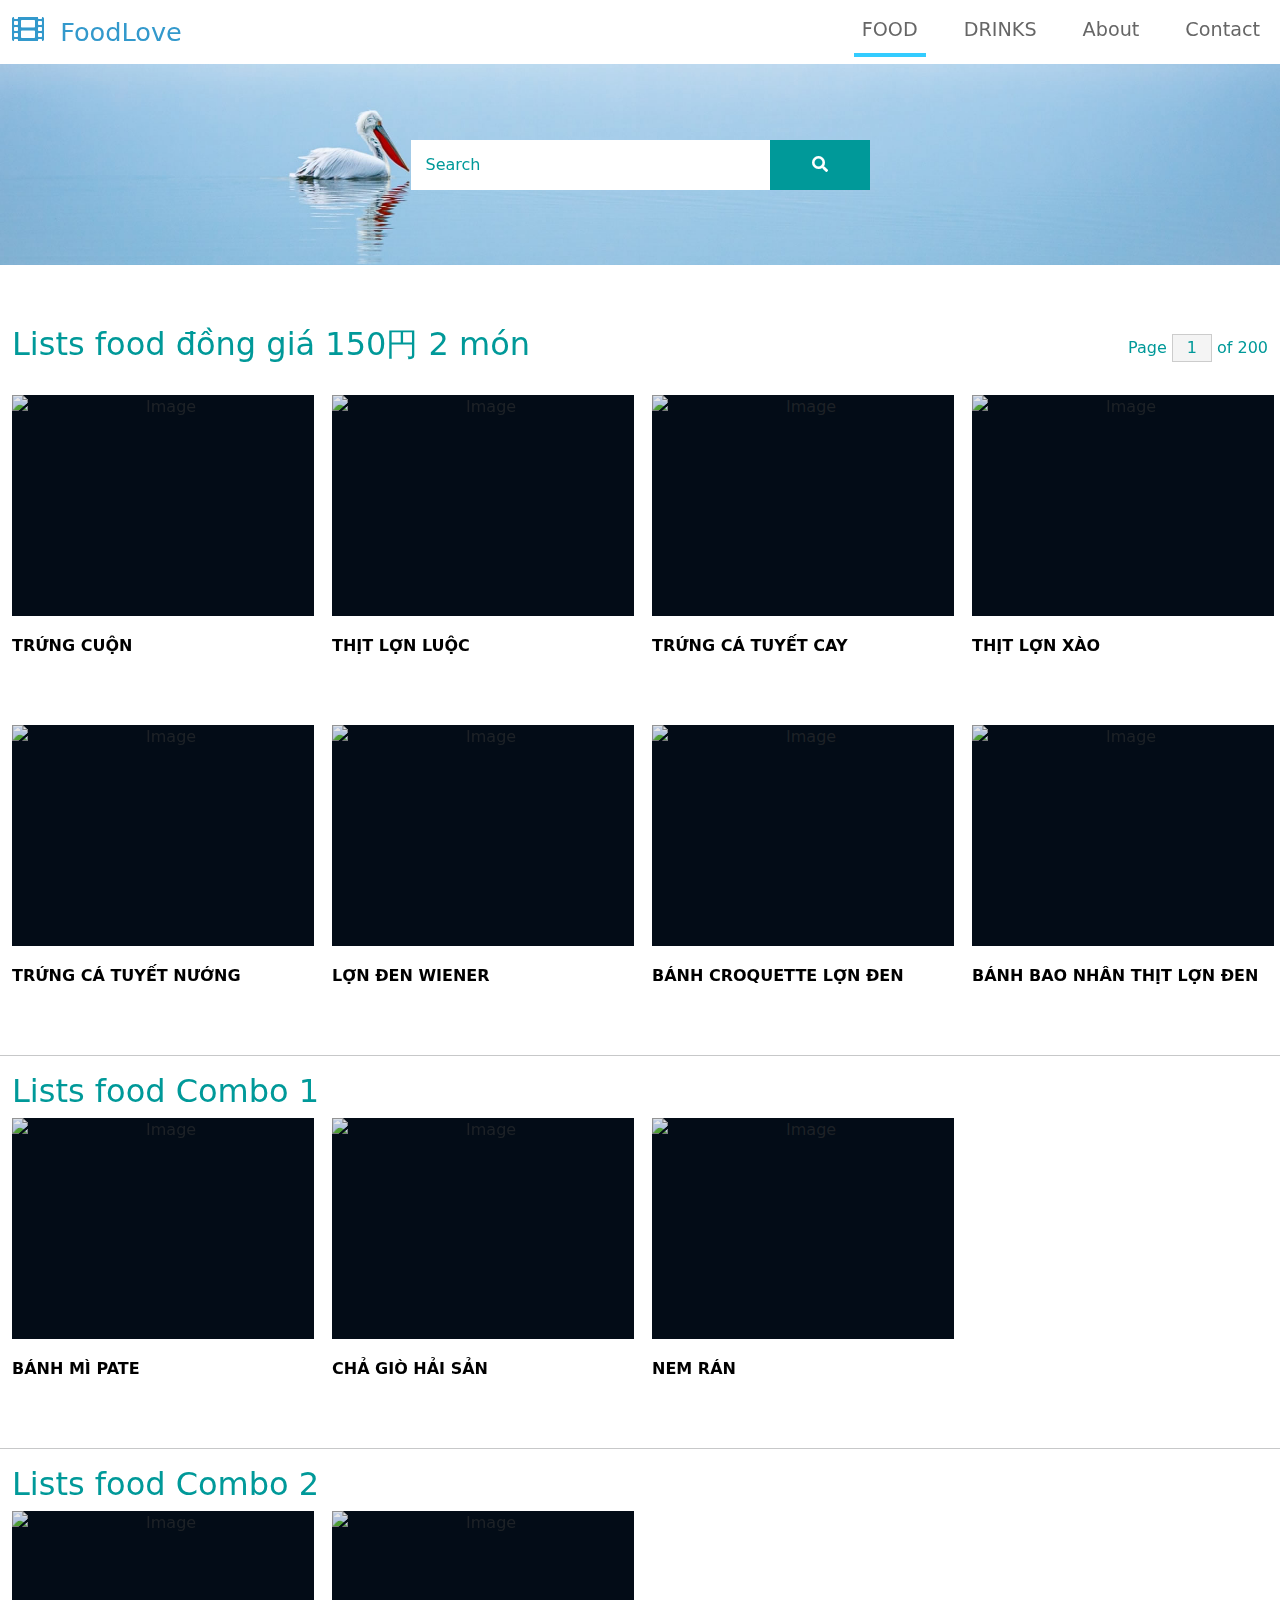
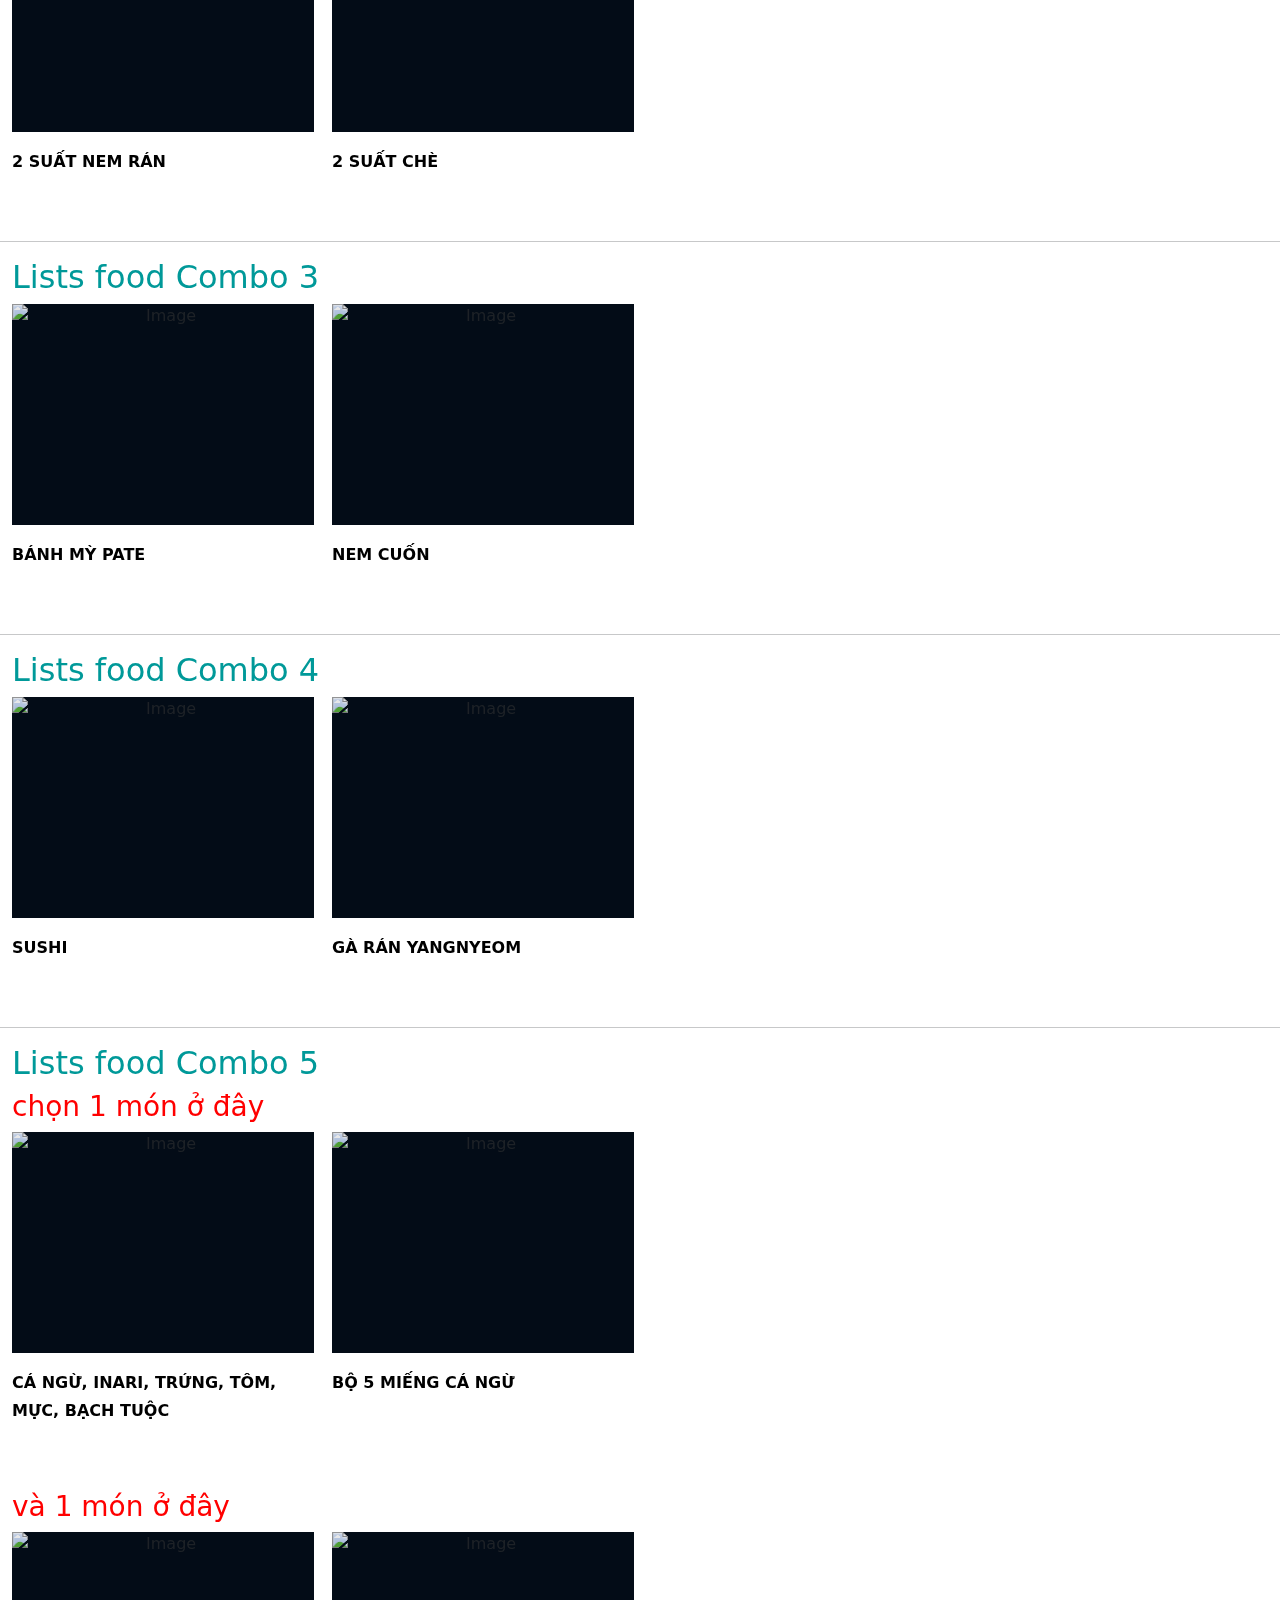
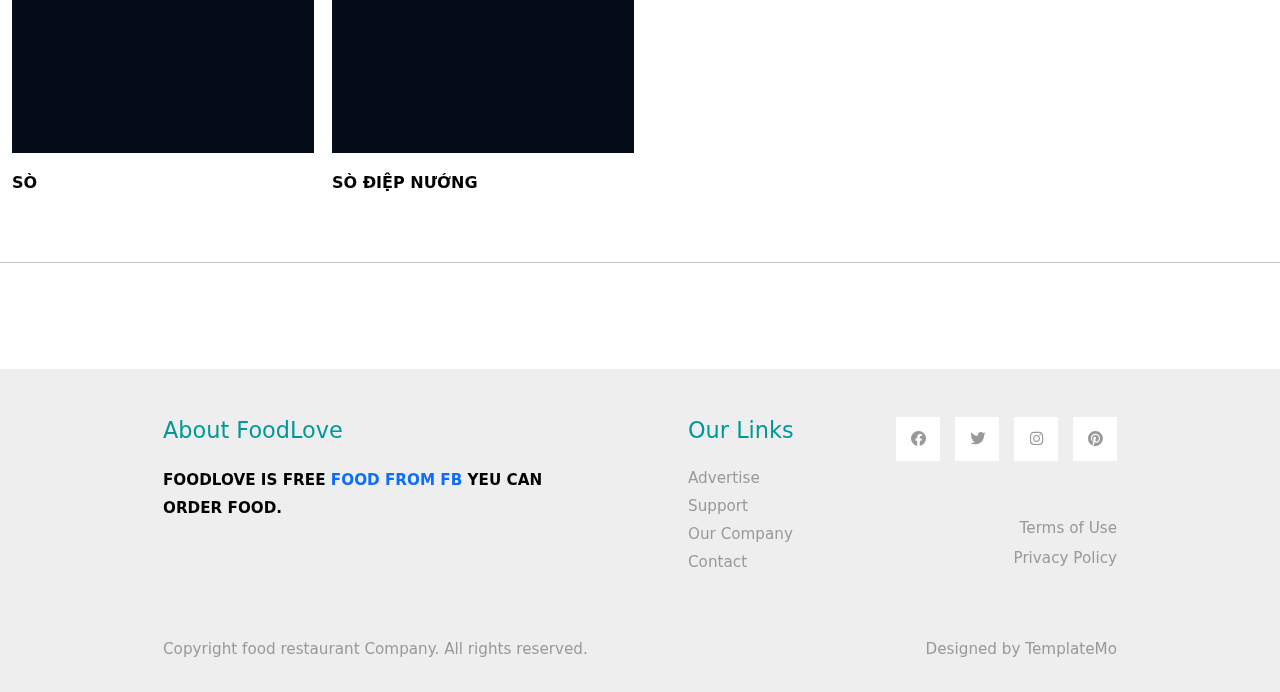
==== commit ae08489b: "b" ====
--- a/index.html
+++ b/index.html
@@ -244,9 +244,129 @@
                 </div>
             </div>
             <hr />    
-        </div> <!-- row -->
-       
+       <div>
+            <h2 class="col-6 tm-text-primary">
+                Lists food Combo 3
+            </h2>
+            </div>
+            <div class="col-xl-3 col-lg-4 col-md-6 col-sm-6 col-12 mb-5">
+                <figure class="effect-ming tm-video-item">
+                    <img src="https://cdn.daylambanh.edu.vn/wp-content/uploads/2019/06/cach-lam-banh-mi-pate.jpg" alt="Image" class="img-fluid">
+                    <figcaption class="d-flex align-items-center justify-content-center">
+                        <h2>Bánh mỳ pate</h2>
+                        <a href="photo-detail.html">View more</a>
+                    </figcaption>                    
+                </figure>
+                <div class="d-flex justify-content-between tm-text-gray">
+                    <p>Bánh mỳ pate</p>
+                </div>
+            </div><div class="col-xl-3 col-lg-4 col-md-6 col-sm-6 col-12 mb-5">
+                <figure class="effect-ming tm-video-item">
+                    <img src="https://images.deliveryhero.io/image/fd-jp/Products/679136.jpg" alt="Image" class="img-fluid">
+                    <figcaption class="d-flex align-items-center justify-content-center">
+                        <h2>Nem cuốn</h2>
+                        <a href="photo-detail.html">View more</a>
+                    </figcaption>                    
+                </figure>
+                <div class="d-flex justify-content-between tm-text-gray">
+                    <p>Nem cuốn</p>
+                </div>
+            </div>
+            <hr />  
+
+             <div>
+            <h2 class="col-6 tm-text-primary">
+                Lists food Combo 4
+            </h2>
+            </div>
+            <div class="col-xl-3 col-lg-4 col-md-6 col-sm-6 col-12 mb-5">
+                <figure class="effect-ming tm-video-item">
+                    <img src="https://images.deliveryhero.io/image/fd-jp/Products/657187.jpg" alt="Image" class="img-fluid">
+                    <figcaption class="d-flex align-items-center justify-content-center">
+                        <h2>Sushi</h2>
+                        <a href="photo-detail.html">View more</a>
+                    </figcaption>                    
+                </figure>
+                <div class="d-flex justify-content-between tm-text-gray">
+                    <p>Sushi</p>
+                </div>
+            </div><div class="col-xl-3 col-lg-4 col-md-6 col-sm-6 col-12 mb-5">
+                <figure class="effect-ming tm-video-item">
+                    <img src="https://images.deliveryhero.io/image/fd-jp/Products/530523.jpg" alt="Image" class="img-fluid">
+                    <figcaption class="d-flex align-items-center justify-content-center">
+                        <h2>Gà rán Yangnyeom</h2>
+                        <a href="photo-detail.html">View more</a>
+                    </figcaption>                    
+                </figure>
+                <div class="d-flex justify-content-between tm-text-gray">
+                    <p>Gà rán Yangnyeom</p>
+                </div>
+            </div>
+            <hr /> 
+
+
+             <div>
+            <h2 class="col-6 tm-text-primary">
+                Lists food Combo 5
+            </h2>
+            <h3>chọn 1 món ở đây</h3>
+            </div>
+            <div class="col-xl-3 col-lg-4 col-md-6 col-sm-6 col-12 mb-5">
+                <figure class="effect-ming tm-video-item">
+                    <img src="https://images.deliveryhero.io/image/fd-jp/Products/818171.jpg" alt="Image" class="img-fluid">
+                    <figcaption class="d-flex align-items-center justify-content-center">
+                        <h2>Cá ngừ, inari, trứng, tôm, mực, bạch tuộc</h2>
+                        <a href="photo-detail.html">View more</a>
+                    </figcaption>                    
+                </figure>
+                <div class="d-flex justify-content-between tm-text-gray">
+                    <p>Cá ngừ, inari, trứng, tôm, mực, bạch tuộc</p>
+                </div>
+            </div><div class="col-xl-3 col-lg-4 col-md-6 col-sm-6 col-12 mb-5">
+                <figure class="effect-ming tm-video-item">
+                    <img src="https://images.deliveryhero.io/image/fd-jp/Products/818172.jpg" alt="Image" class="img-fluid">
+                    <figcaption class="d-flex align-items-center justify-content-center">
+                        <h2>Bộ 5 miếng cá ngừ</h2>
+                        <a href="photo-detail.html">View more</a>
+                    </figcaption>                    
+                </figure>
+                <div class="d-flex justify-content-between tm-text-gray">
+                    <p>Bộ 5 miếng cá ngừ</p>
+                </div>
+            </div>
+            <h3>và 1 món ở đây</h3>
+            <div class="col-xl-3 col-lg-4 col-md-6 col-sm-6 col-12 mb-5">
+                <figure class="effect-ming tm-video-item">
+                    <img src="https://images.deliveryhero.io/image/fd-jp/Products/818300.jpg?width=302" alt="Image" class="img-fluid">
+                    <figcaption class="d-flex align-items-center justify-content-center">
+                        <h2>Sò</h2>
+                        <a href="photo-detail.html">View more</a>
+                    </figcaption>                    
+                </figure>
+                <div class="d-flex justify-content-between tm-text-gray">
+                    <p>Sò </p>
+                </div>
+            </div><div class="col-xl-3 col-lg-4 col-md-6 col-sm-6 col-12 mb-5">
+                <figure class="effect-ming tm-video-item">
+                    <img src="https://images.deliveryhero.io/image/fd-jp/Products/818301.jpg?width=302" alt="Image" class="img-fluid">
+                    <figcaption class="d-flex align-items-center justify-content-center">
+                        <h2>Sò điệp nướng</h2>
+                        <a href="photo-detail.html">View more</a>
+                    </figcaption>                    
+                </figure>
+                <div class="d-flex justify-content-between tm-text-gray">
+                    <p>Sò điệp nướng</p>
+                </div>
+            </div>
+            <hr /> 
+            </div> <!-- row -->
     </div> <!-- container-fluid, tm-container-content -->
+
+
+
+
+
+
 
     <footer class="tm-bg-gray pt-5 pb-3 tm-text-gray tm-footer">
         <div class="container-fluid tm-container-small">
--- a/css/templatemo-style.css
+++ b/css/templatemo-style.css
@@ -5,7 +5,9 @@
 https://templatemo.com/tm-556-catalog-z
 
 */
-
+h3{
+    color: red;
+}
 #loader-wrapper {
     position: fixed;
     top: 0;
@@ -145,6 +147,7 @@
 p { line-height: 1.8;
     font-weight: bold;
     color: black !important;
+    text-transform: uppercase !important;
 }
 
 a { 
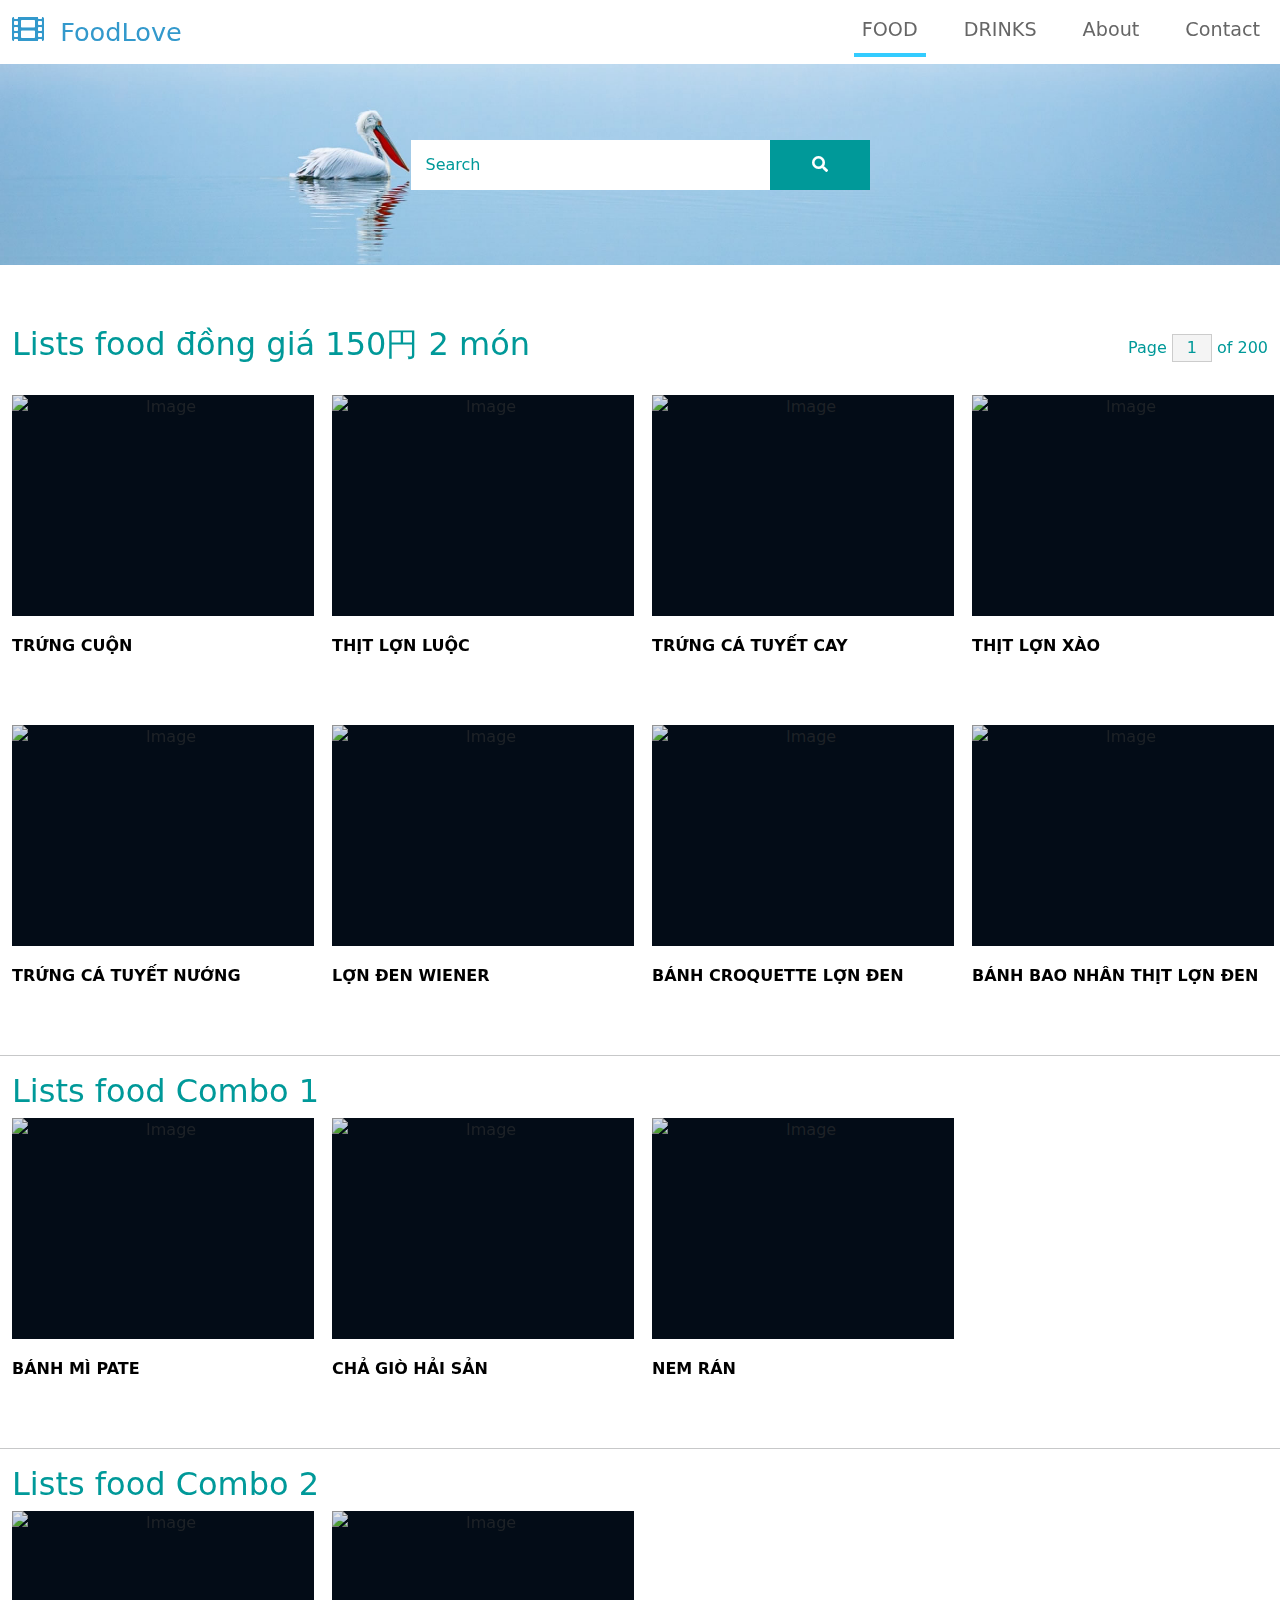
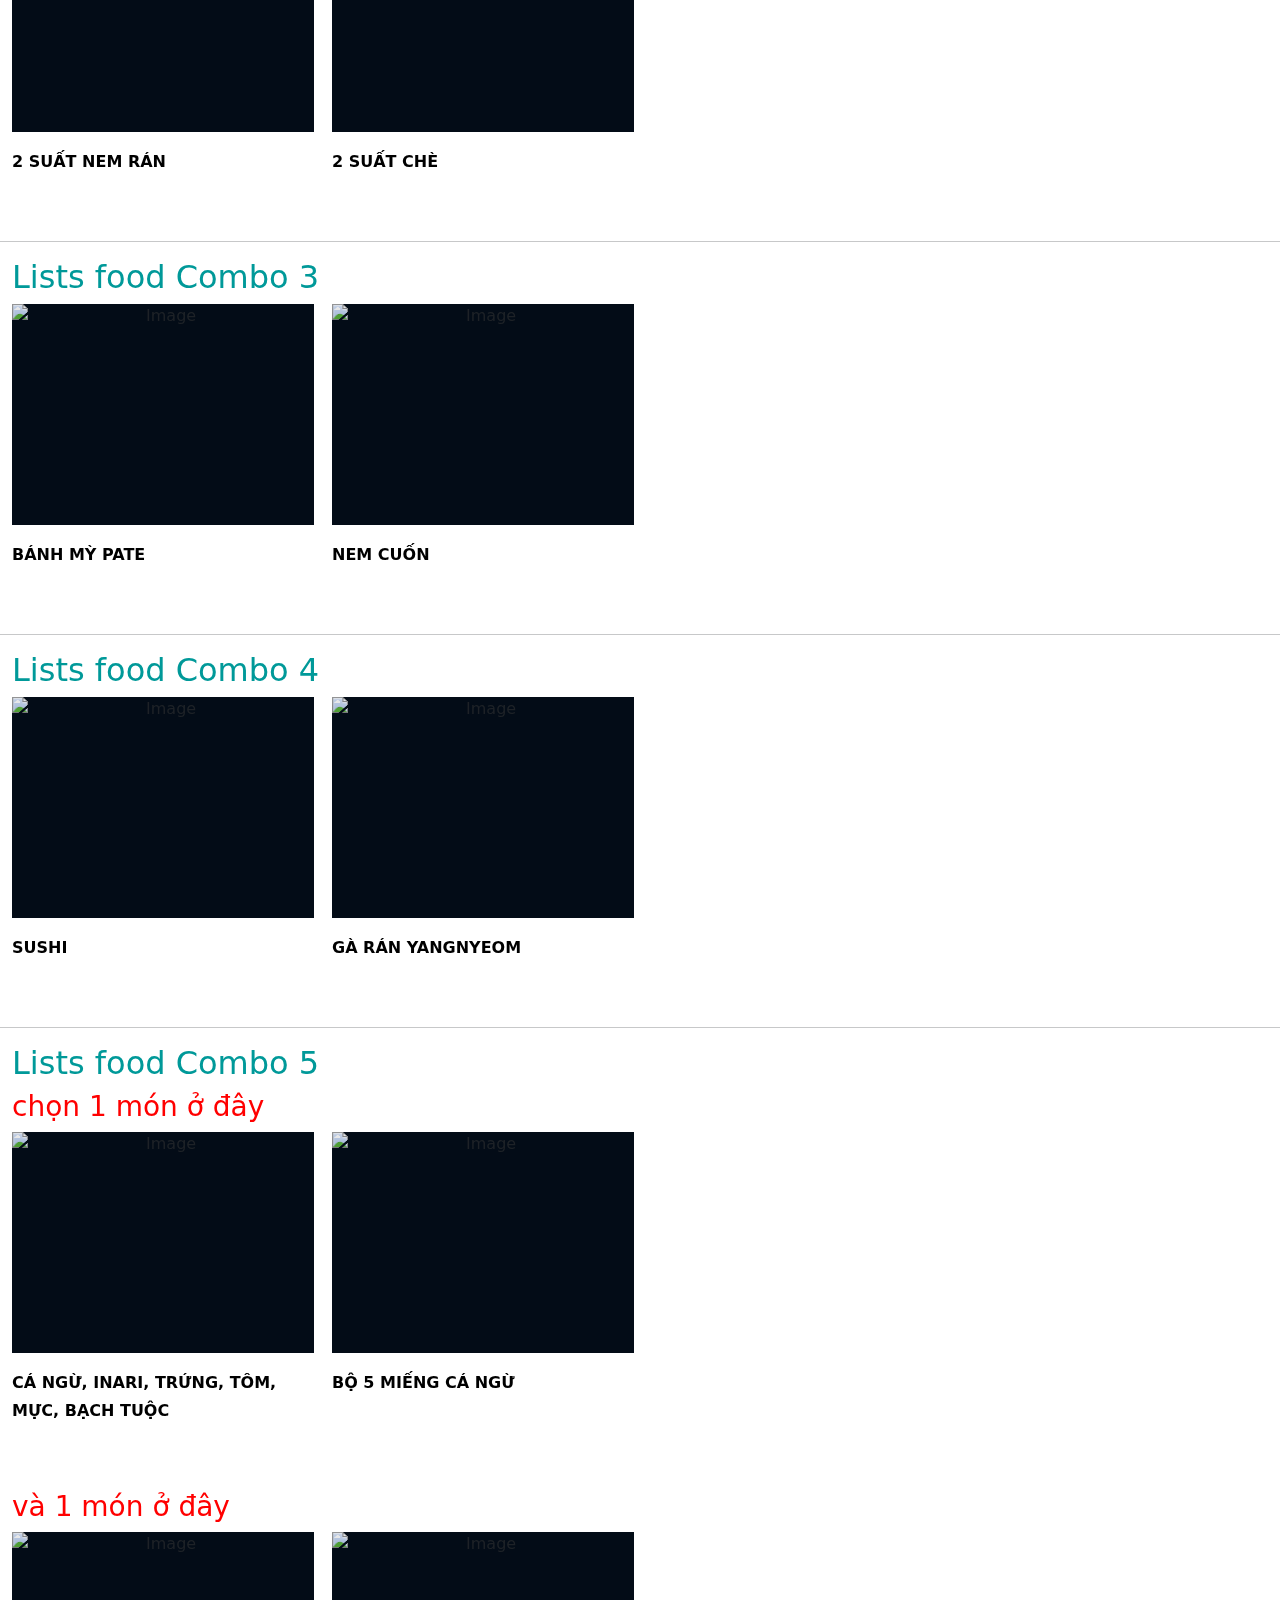
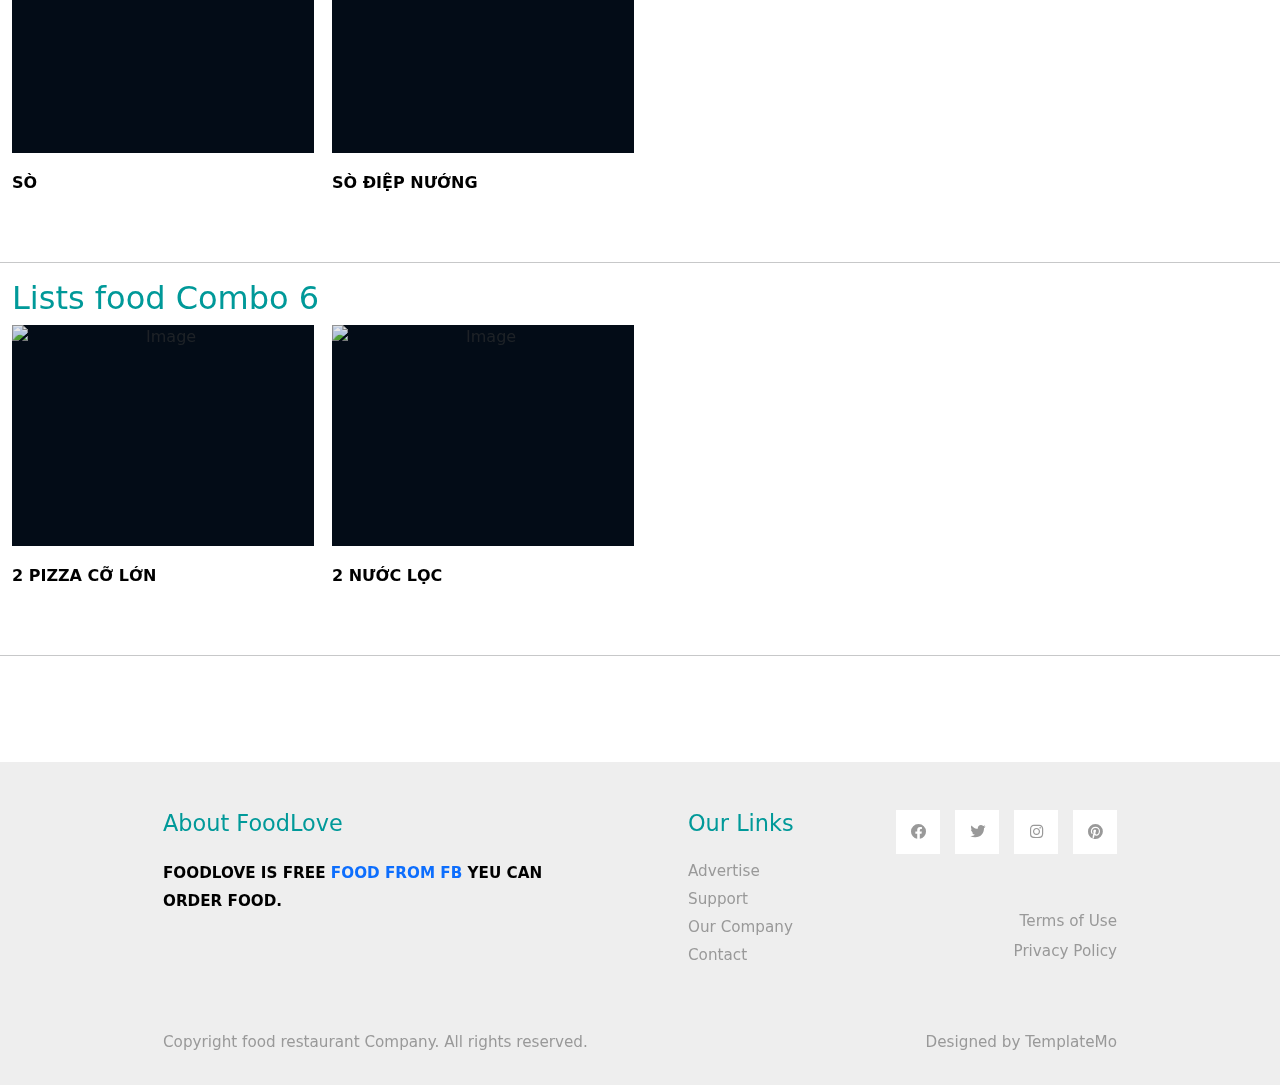
==== commit 42edae3d: "bc" ====
--- a/index.html
+++ b/index.html
@@ -3,7 +3,7 @@
 <head>
     <meta charset="UTF-8">
     <meta name="viewport" content="width=device-width, initial-scale=1.0">
-    <title>Trang web dat do an</title>
+    <title>Food</title>
     <link rel="stylesheet" href="css/bootstrap.min.css">
     <link rel="stylesheet" href="fontawesome/css/all.min.css">
     <link rel="stylesheet" href="css/templatemo-style.css">
@@ -359,6 +359,36 @@
                 </div>
             </div>
             <hr /> 
+
+            <div>
+            <h2 class="col-6 tm-text-primary">
+                Lists food Combo 6
+            </h2>
+            </div>
+            <div class="col-xl-3 col-lg-4 col-md-6 col-sm-6 col-12 mb-5">
+                <figure class="effect-ming tm-video-item">
+                    <img src="https://images.deliveryhero.io/image/fd-jp/LH/sdff-hero.jpg" alt="Image" class="img-fluid">
+                    <figcaption class="d-flex align-items-center justify-content-center">
+                        <h2>2 Pizza cỡ lớn</h2>
+                        <a href="photo-detail.html">View more</a>
+                    </figcaption>                    
+                </figure>
+                <div class="d-flex justify-content-between tm-text-gray">
+                    <p>2 Pizza cỡ lớn</p>
+                </div>
+            </div><div class="col-xl-3 col-lg-4 col-md-6 col-sm-6 col-12 mb-5">
+                <figure class="effect-ming tm-video-item">
+                    <img src="https://images.deliveryhero.io/image/fd-jp/Products/725358.jpg?width=302" alt="Image" class="img-fluid">
+                    <figcaption class="d-flex align-items-center justify-content-center">
+                        <h2>2 nước lọc</h2>
+                        <a href="photo-detail.html">View more</a>
+                    </figcaption>                    
+                </figure>
+                <div class="d-flex justify-content-between tm-text-gray">
+                    <p>2 nước lọc</p>
+                </div>
+            </div>
+            <hr /> 
             </div> <!-- row -->
     </div> <!-- container-fluid, tm-container-content -->
 
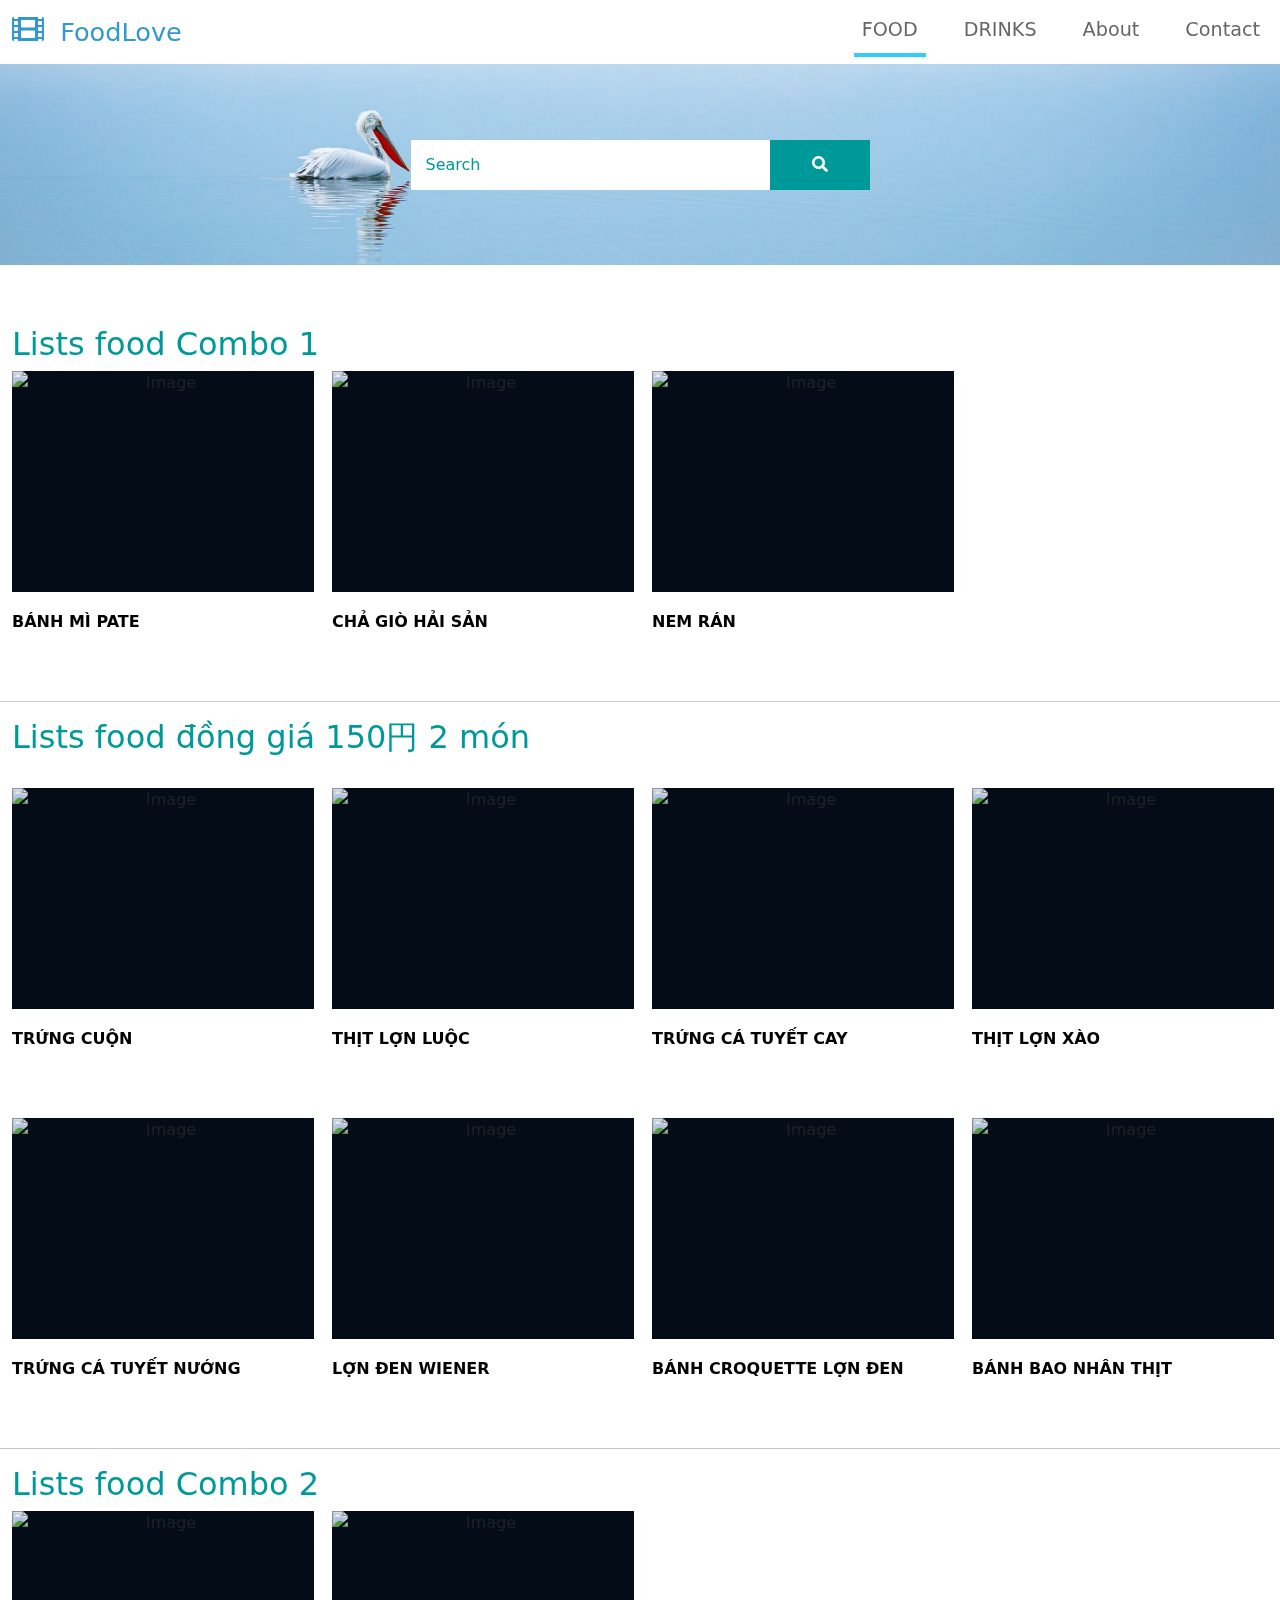
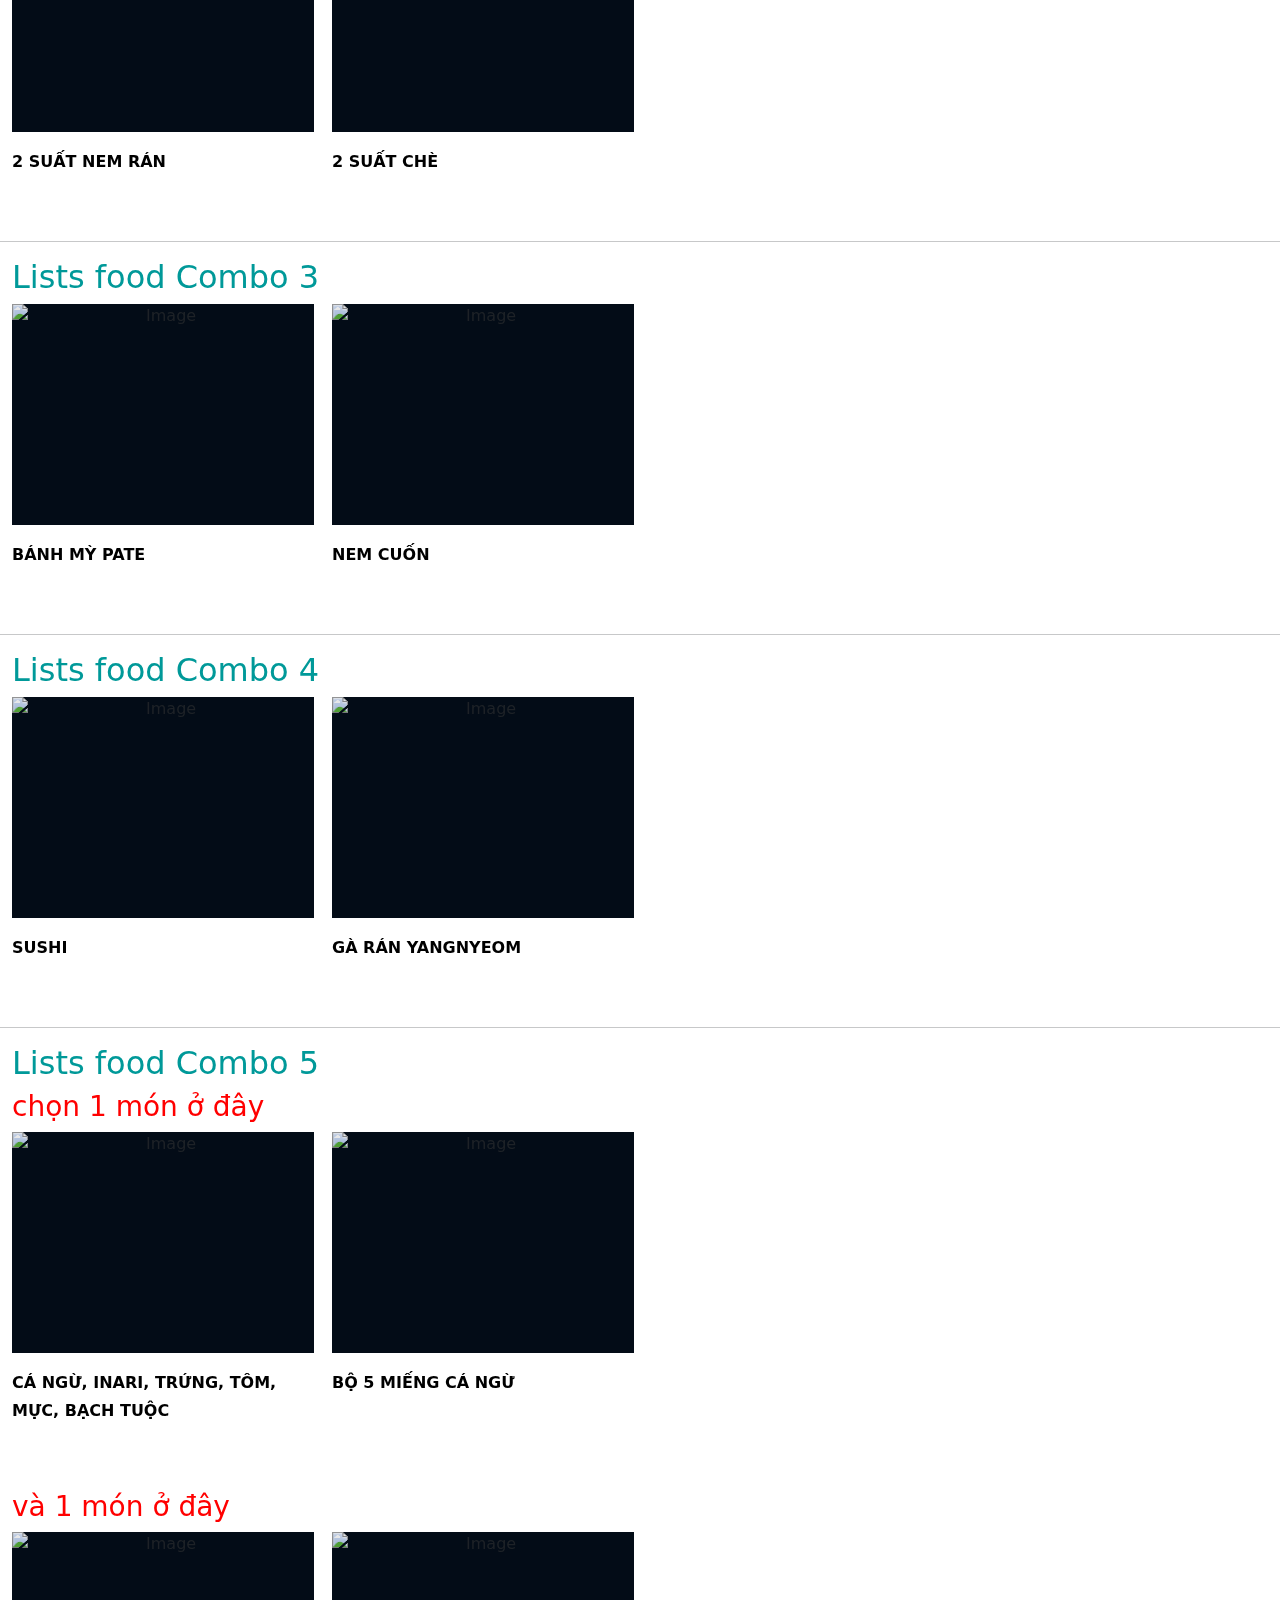
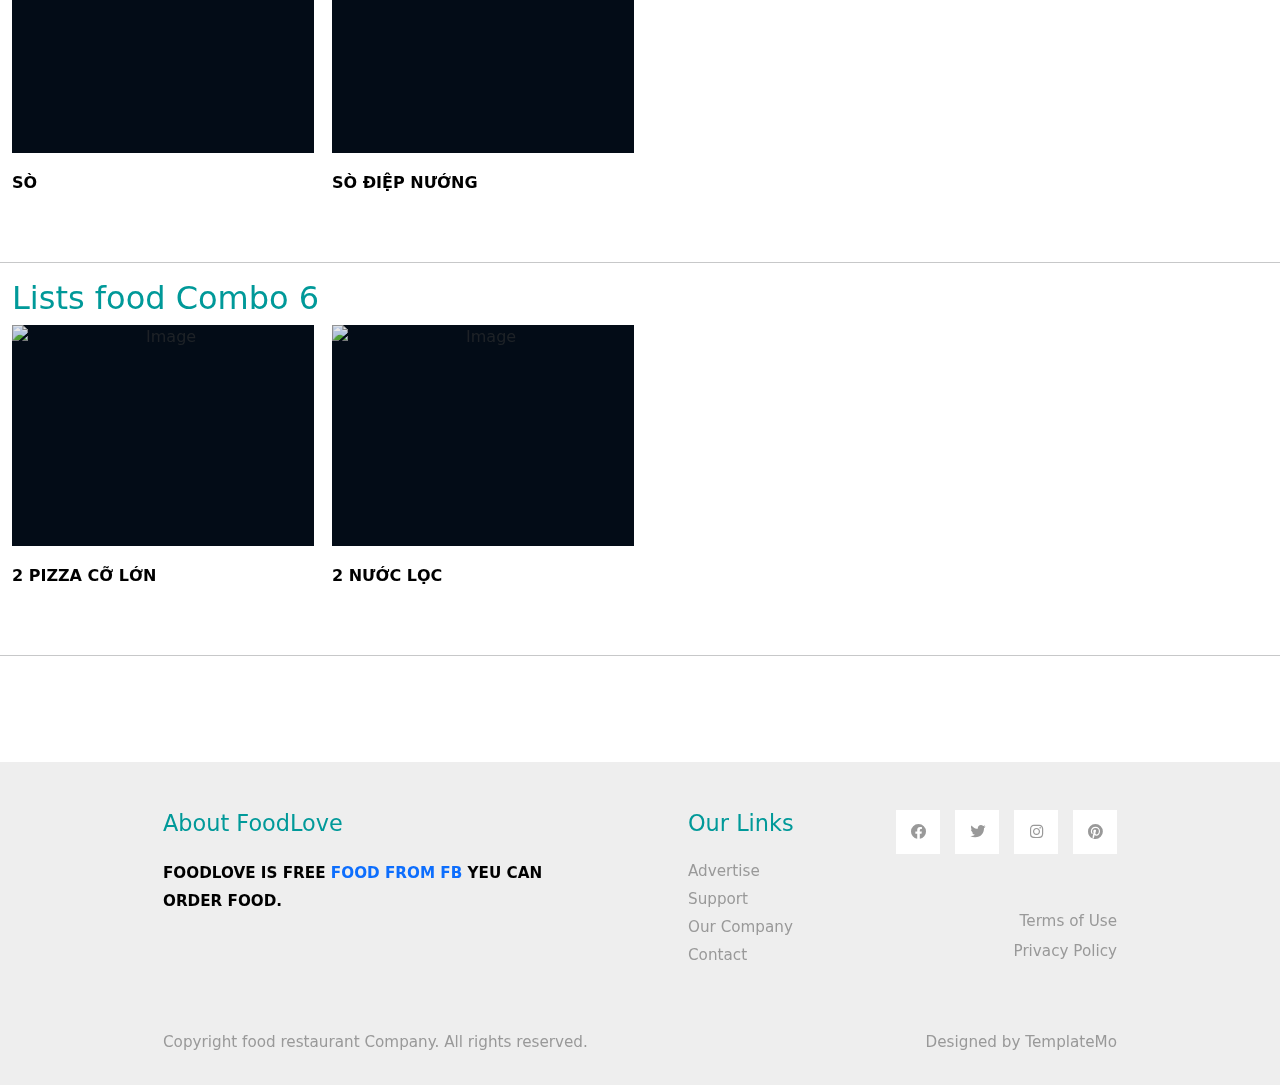
==== commit 3dc7f739: "h" ====
--- a/index.html
+++ b/index.html
@@ -63,14 +63,54 @@
 
     <div class="container-fluid tm-container-content tm-mt-60">
         <div class="row mb-4">
+
+            <div>
+            <h2 class="col-6 tm-text-primary">
+                Lists food Combo 1
+            </h2>
+            </div>
+            <div class="col-xl-3 col-lg-4 col-md-6 col-sm-6 col-12 mb-5">
+                <figure class="effect-ming tm-video-item">
+                    <img src="https://cdn.daylambanh.edu.vn/wp-content/uploads/2019/06/cach-lam-banh-mi-pate.jpg" alt="Image" class="img-fluid">
+                    <figcaption class="d-flex align-items-center justify-content-center">
+                        <h2>Bánh mì pate</h2>
+                        <a href="photo-detail.html">View more</a>
+                    </figcaption>                    
+                </figure>
+                <div class="d-flex justify-content-between tm-text-gray">
+                    <p>Bánh mì pate</p>
+                </div>
+            </div>
+            <div class="col-xl-3 col-lg-4 col-md-6 col-sm-6 col-12 mb-5">
+                <figure class="effect-ming tm-video-item">
+                    <img src="https://images.deliveryhero.io/image/fd-jp/Products/717761.jpg" alt="Image" class="img-fluid">
+                    <figcaption class="d-flex align-items-center justify-content-center">
+                        <h2>Chả giò hải sản</h2>
+                        <a href="photo-detail.html">View more</a>
+                    </figcaption>                    
+                </figure>
+                <div class="d-flex justify-content-between tm-text-gray">
+                    <p>Chả giò hải sản</p>
+                </div>
+            </div>
+            <div class="col-xl-3 col-lg-4 col-md-6 col-sm-6 col-12 mb-5">
+                <figure class="effect-ming tm-video-item">
+                    <img src="https://images.deliveryhero.io/image/fd-jp/Products/717778.jpg" alt="Image" class="img-fluid">
+                    <figcaption class="d-flex align-items-center justify-content-center">
+                        <h2>Nem rán</h2>
+                        <a href="photo-detail.html">View more</a>
+                    </figcaption>                    
+                </figure>
+                <div class="d-flex justify-content-between tm-text-gray">
+                    <p>Nem rán</p>
+                </div>
+            </div>
+            <hr/>
+
             <h2 class="col-6 tm-text-primary">
                 Lists food đồng giá 150円 2 món
             </h2>
-            <div class="col-6 d-flex justify-content-end align-items-center">
-                <form action="" class="tm-text-primary">
-                    Page <input type="text" value="1" size="1" class="tm-input-paging tm-text-primary"> of 200
-                </form>
-            </div>
+            
         </div>
         <div class="row tm-mb-90 tm-gallery">
         	<div class="col-xl-3 col-lg-4 col-md-6 col-sm-6 col-12 mb-5">
@@ -162,58 +202,17 @@
                 <figure class="effect-ming tm-video-item">
                     <img src="https://shop.r10s.jp/o-ohsho/cabinet/simple_img/kurobuta_sr.jpg" alt="Image" class="img-fluid">
                     <figcaption class="d-flex align-items-center justify-content-center">
-                        <h2>Bánh bao nhân thịt lợn đen </h2>
-                        <a href="photo-detail.html">View more</a>
-                    </figcaption>                    
-                </figure>
-                <div class="d-flex justify-content-between tm-text-gray">
-                    <p>Bánh bao nhân thịt lợn đen </p>
+                        <h2>Bánh bao nhân thịt</h2>
+                        <a href="photo-detail.html">View more</a>
+                    </figcaption>                    
+                </figure>
+                <div class="d-flex justify-content-between tm-text-gray">
+                    <p>Bánh bao nhân thịt </p>
                 </div>
             </div>
             <hr />
 
-            <div>
-            <h2 class="col-6 tm-text-primary">
-                Lists food Combo 1
-            </h2>
-            </div>
-            <div class="col-xl-3 col-lg-4 col-md-6 col-sm-6 col-12 mb-5">
-                <figure class="effect-ming tm-video-item">
-                    <img src="https://cdn.daylambanh.edu.vn/wp-content/uploads/2019/06/cach-lam-banh-mi-pate.jpg" alt="Image" class="img-fluid">
-                    <figcaption class="d-flex align-items-center justify-content-center">
-                        <h2>Bánh mì pate</h2>
-                        <a href="photo-detail.html">View more</a>
-                    </figcaption>                    
-                </figure>
-                <div class="d-flex justify-content-between tm-text-gray">
-                    <p>Bánh mì pate</p>
-                </div>
-            </div>
-            <div class="col-xl-3 col-lg-4 col-md-6 col-sm-6 col-12 mb-5">
-                <figure class="effect-ming tm-video-item">
-                    <img src="https://images.deliveryhero.io/image/fd-jp/Products/717761.jpg" alt="Image" class="img-fluid">
-                    <figcaption class="d-flex align-items-center justify-content-center">
-                        <h2>Chả giò hải sản</h2>
-                        <a href="photo-detail.html">View more</a>
-                    </figcaption>                    
-                </figure>
-                <div class="d-flex justify-content-between tm-text-gray">
-                    <p>Chả giò hải sản</p>
-                </div>
-            </div>
-            <div class="col-xl-3 col-lg-4 col-md-6 col-sm-6 col-12 mb-5">
-                <figure class="effect-ming tm-video-item">
-                    <img src="https://images.deliveryhero.io/image/fd-jp/Products/717778.jpg" alt="Image" class="img-fluid">
-                    <figcaption class="d-flex align-items-center justify-content-center">
-                        <h2>Nem rán</h2>
-                        <a href="photo-detail.html">View more</a>
-                    </figcaption>                    
-                </figure>
-                <div class="d-flex justify-content-between tm-text-gray">
-                    <p>Nem rán</p>
-                </div>
-            </div>
-            <hr/>
+            
             <div>
             <h2 class="col-6 tm-text-primary">
                 Lists food Combo 2
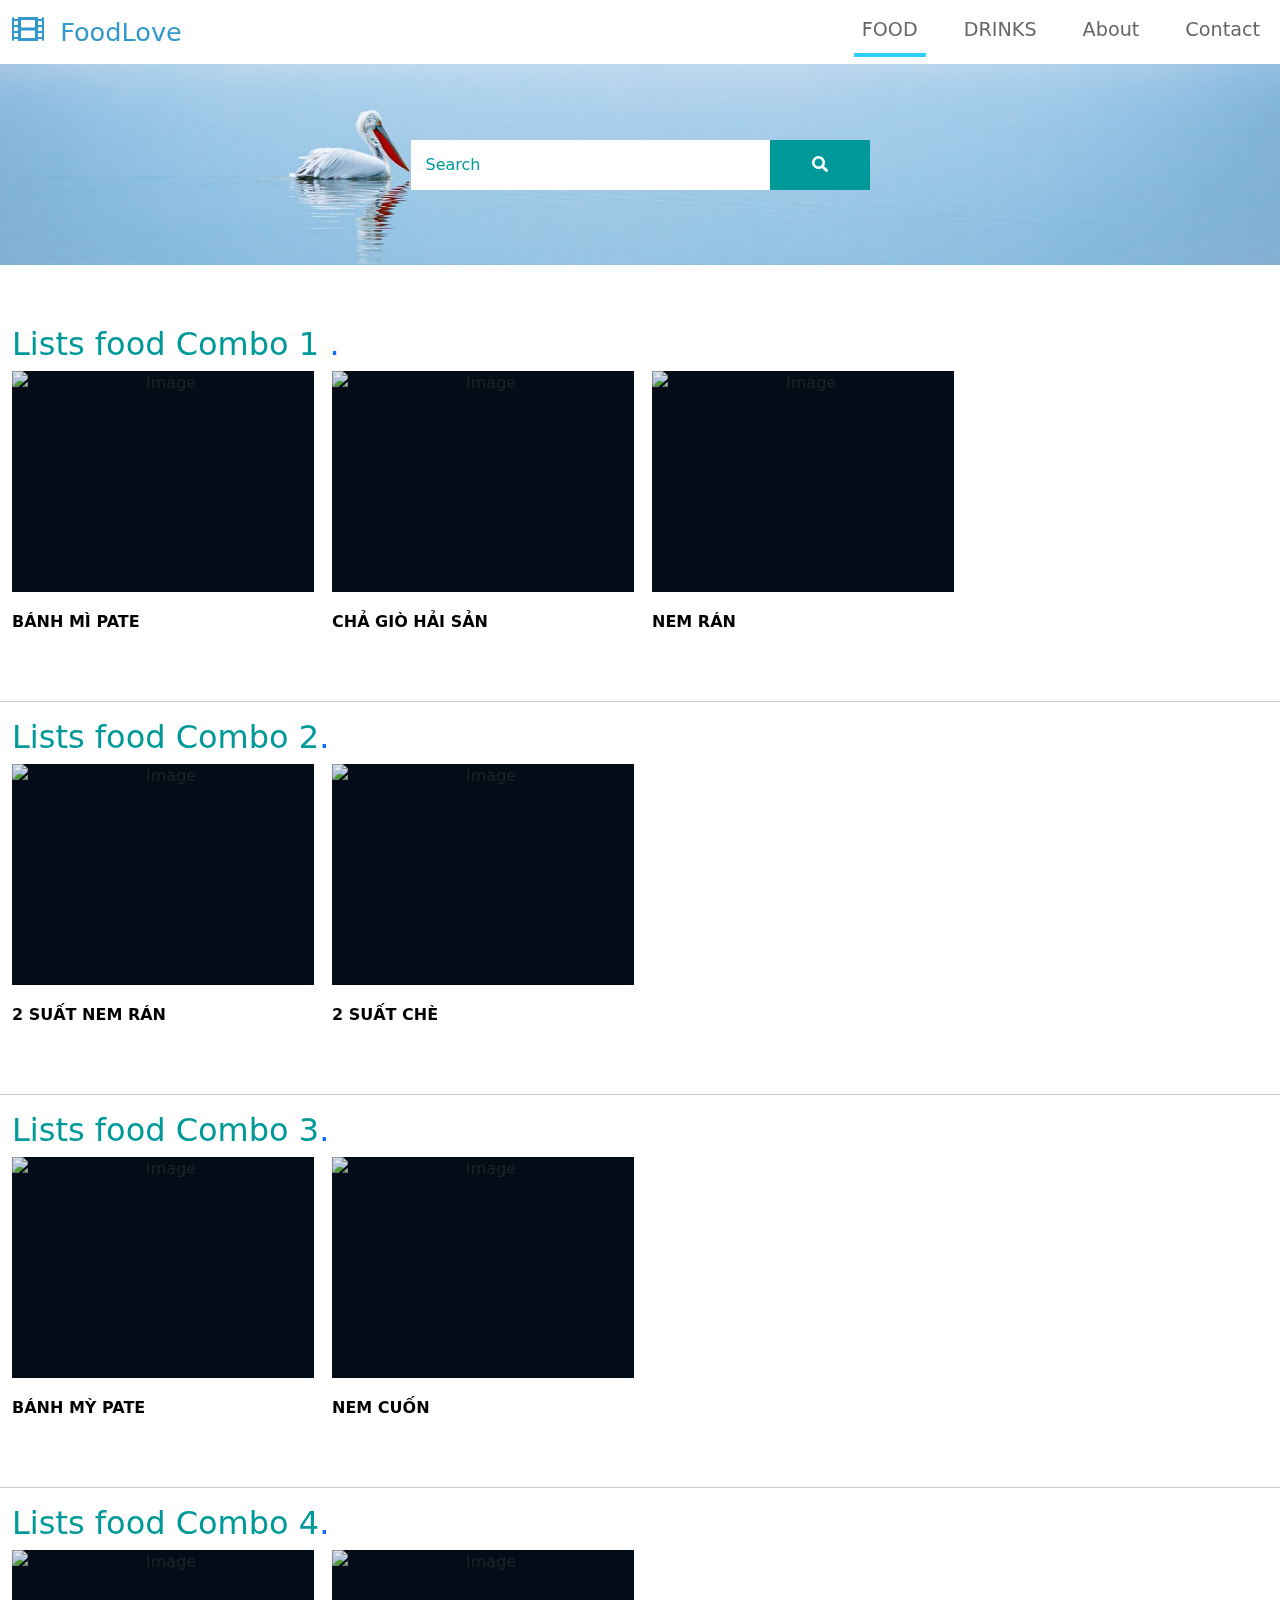
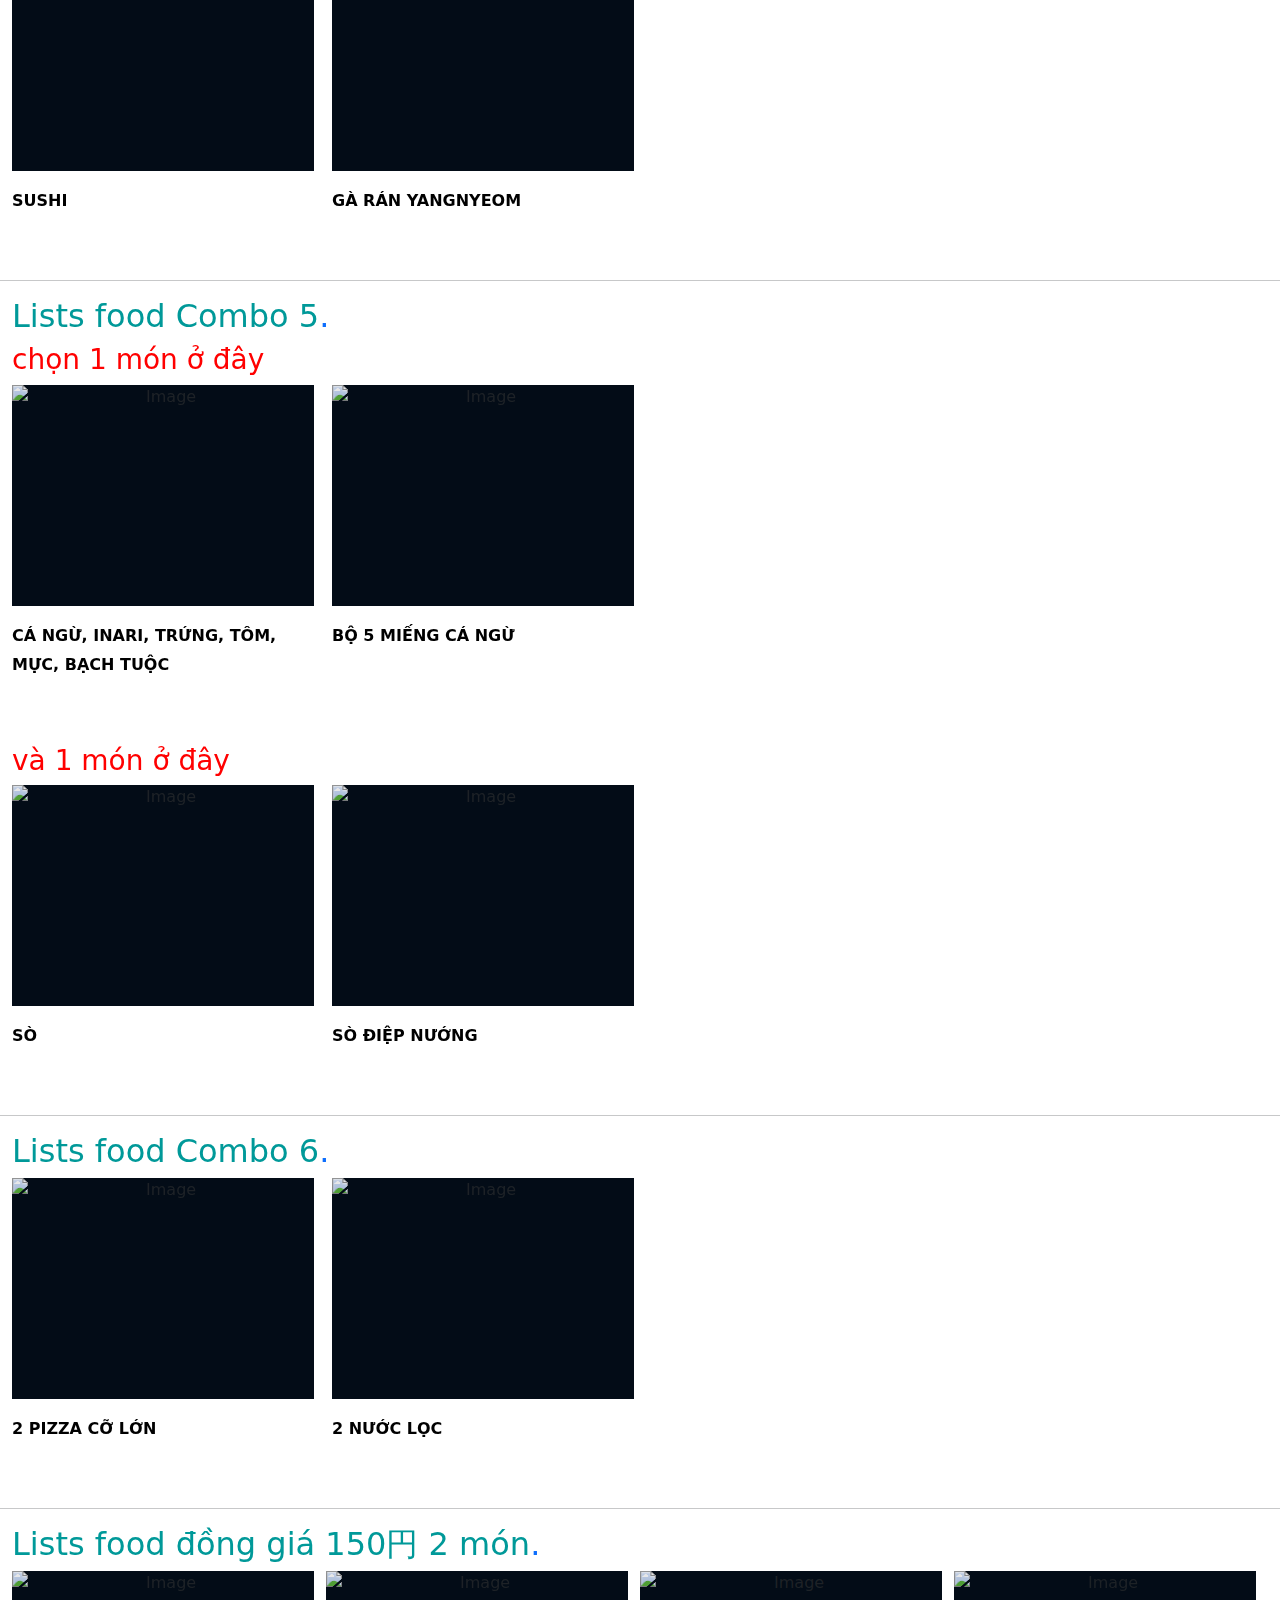
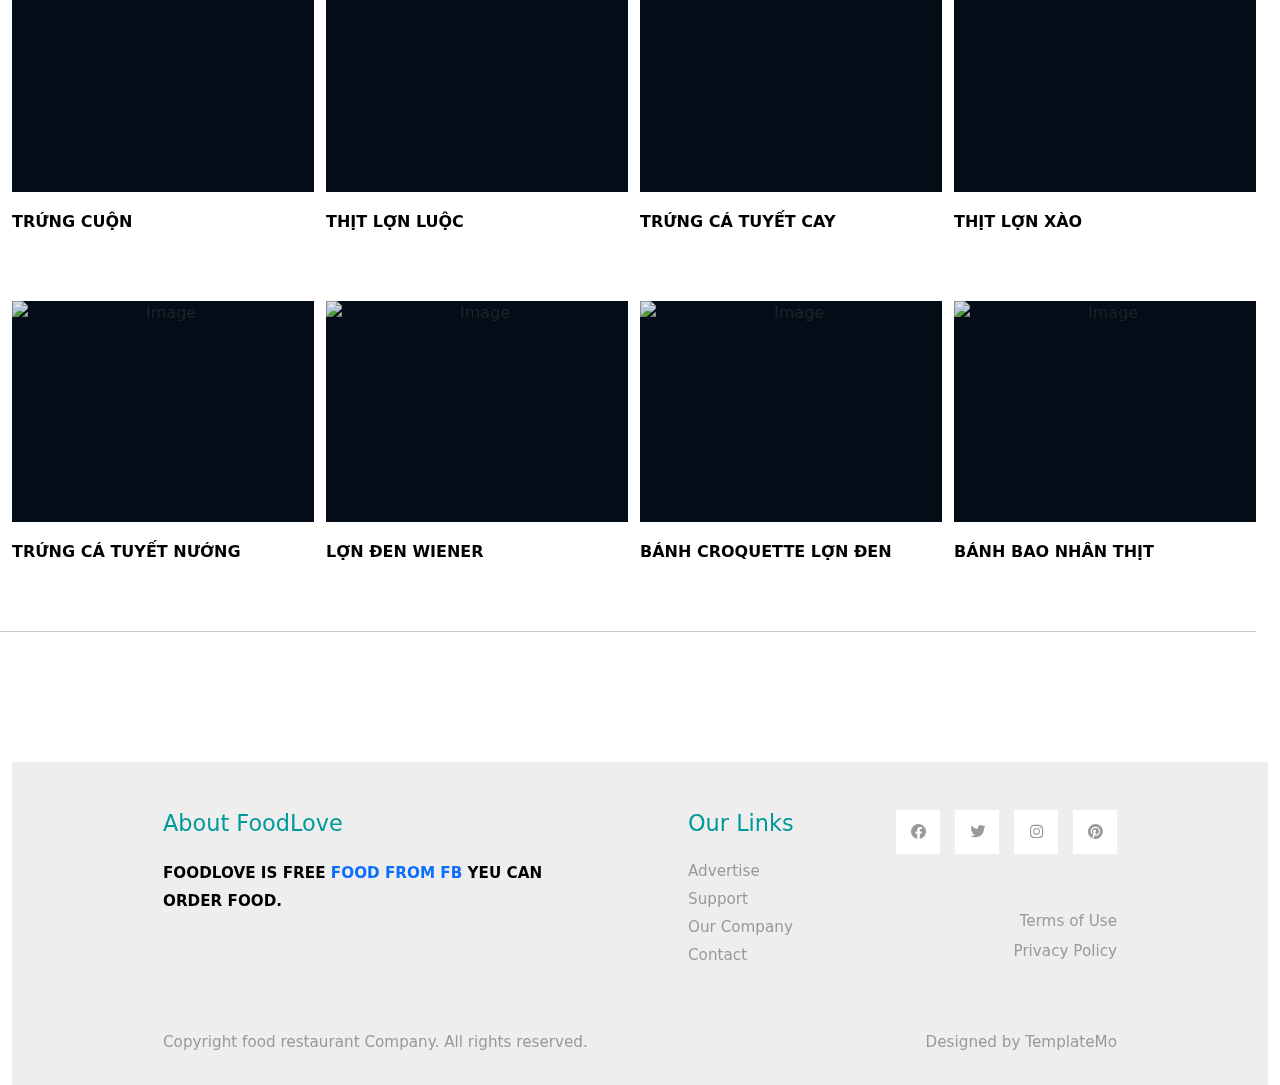
==== commit b815c629: "d" ====
--- a/index.html
+++ b/index.html
@@ -66,7 +66,7 @@
 
             <div>
             <h2 class="col-6 tm-text-primary">
-                Lists food Combo 1
+                Lists food Combo 1 <a href="https://www.foodpanda.co.jp/en/restaurant/fyf8/betonamuliao-li-kougou?r=1" target="_blank">.</a> 
             </h2>
             </div>
             <div class="col-xl-3 col-lg-4 col-md-6 col-sm-6 col-12 mb-5">
@@ -107,13 +107,191 @@
             </div>
             <hr/>
 
-            <h2 class="col-6 tm-text-primary">
-                Lists food đồng giá 150円 2 món
+            
+            <div>
+            <h2 class="col-6 tm-text-primary">
+                Lists food Combo 2<a href="https://www.foodpanda.co.jp/en/restaurant/y1vo/jiu-zhou-xiao-ting-purinsesuda-tong-ridian?r=1" target="_blank">.</a> 
+            </h2>
+            </div>
+            <div class="col-xl-3 col-lg-4 col-md-6 col-sm-6 col-12 mb-5">
+                <figure class="effect-ming tm-video-item">
+                    <img src="https://images.deliveryhero.io/image/fd-jp/Products/717778.jpg" alt="Image" class="img-fluid">
+                    <figcaption class="d-flex align-items-center justify-content-center">
+                        <h2>2 suất Nem rán</h2>
+                        <a href="photo-detail.html">View more</a>
+                    </figcaption>                    
+                </figure>
+                <div class="d-flex justify-content-between tm-text-gray">
+                    <p>2 suất Nem rán</p>
+                </div>
+            </div>
+            <div class="col-xl-3 col-lg-4 col-md-6 col-sm-6 col-12 mb-5">
+                <figure class="effect-ming tm-video-item">
+                    <img src="https://cdn.daynauan.info.vn/wp-content/uploads/2018/08/che-thai-sau-rieng.jpg" alt="Image" class="img-fluid">
+                    <figcaption class="d-flex align-items-center justify-content-center">
+                        <h2>2 suất chè</h2>
+                        <a href="photo-detail.html">View more</a>
+                    </figcaption>                    
+                </figure>
+                <div class="d-flex justify-content-between tm-text-gray">
+                    <p>2 suất chè</p>
+                </div>
+            </div>
+            <hr />    
+       <div>
+            <h2 class="col-6 tm-text-primary">
+                Lists food Combo 3<a href="https://www.foodpanda.co.jp/en/restaurant/arip/betonamuliao-li-huogon?r=1" target="_blank">.</a> 
+            </h2>
+            </div>
+            <div class="col-xl-3 col-lg-4 col-md-6 col-sm-6 col-12 mb-5">
+                <figure class="effect-ming tm-video-item">
+                    <img src="https://cdn.daylambanh.edu.vn/wp-content/uploads/2019/06/cach-lam-banh-mi-pate.jpg" alt="Image" class="img-fluid">
+                    <figcaption class="d-flex align-items-center justify-content-center">
+                        <h2>Bánh mỳ pate</h2>
+                        <a href="photo-detail.html">View more</a>
+                    </figcaption>                    
+                </figure>
+                <div class="d-flex justify-content-between tm-text-gray">
+                    <p>Bánh mỳ pate</p>
+                </div>
+            </div><div class="col-xl-3 col-lg-4 col-md-6 col-sm-6 col-12 mb-5">
+                <figure class="effect-ming tm-video-item">
+                    <img src="https://images.deliveryhero.io/image/fd-jp/Products/679136.jpg" alt="Image" class="img-fluid">
+                    <figcaption class="d-flex align-items-center justify-content-center">
+                        <h2>Nem cuốn</h2>
+                        <a href="photo-detail.html">View more</a>
+                    </figcaption>                    
+                </figure>
+                <div class="d-flex justify-content-between tm-text-gray">
+                    <p>Nem cuốn</p>
+                </div>
+            </div>
+            <hr />  
+
+             <div>
+            <h2 class="col-6 tm-text-primary">
+                Lists food Combo 4<a href="https://www.foodpanda.co.jp/en/restaurant/xmou/han-guo-wu-tai-liao-li-han-madan-da-xu-dian?r=1" target="_blank">.</a> 
+            </h2>
+            </div>
+            <div class="col-xl-3 col-lg-4 col-md-6 col-sm-6 col-12 mb-5">
+                <figure class="effect-ming tm-video-item">
+                    <img src="https://images.deliveryhero.io/image/fd-jp/Products/657187.jpg" alt="Image" class="img-fluid">
+                    <figcaption class="d-flex align-items-center justify-content-center">
+                        <h2>Sushi</h2>
+                        <a href="photo-detail.html">View more</a>
+                    </figcaption>                    
+                </figure>
+                <div class="d-flex justify-content-between tm-text-gray">
+                    <p>Sushi</p>
+                </div>
+            </div><div class="col-xl-3 col-lg-4 col-md-6 col-sm-6 col-12 mb-5">
+                <figure class="effect-ming tm-video-item">
+                    <img src="https://images.deliveryhero.io/image/fd-jp/Products/530523.jpg" alt="Image" class="img-fluid">
+                    <figcaption class="d-flex align-items-center justify-content-center">
+                        <h2>Gà rán Yangnyeom</h2>
+                        <a href="photo-detail.html">View more</a>
+                    </figcaption>                    
+                </figure>
+                <div class="d-flex justify-content-between tm-text-gray">
+                    <p>Gà rán Yangnyeom</p>
+                </div>
+            </div>
+            <hr /> 
+
+
+             <div>
+            <h2 class="col-6 tm-text-primary">
+                Lists food Combo 5<a href="https://www.foodpanda.co.jp/en/restaurant/o1df/yin-nosushi-byjin-hui-cha-liao?r=1" target="_blank">.</a> 
+            </h2>
+            <h3>chọn 1 món ở đây</h3>
+            </div>
+            <div class="col-xl-3 col-lg-4 col-md-6 col-sm-6 col-12 mb-5">
+                <figure class="effect-ming tm-video-item">
+                    <img src="https://images.deliveryhero.io/image/fd-jp/Products/818171.jpg" alt="Image" class="img-fluid">
+                    <figcaption class="d-flex align-items-center justify-content-center">
+                        <h2>Cá ngừ, inari, trứng, tôm, mực, bạch tuộc</h2>
+                        <a href="photo-detail.html">View more</a>
+                    </figcaption>                    
+                </figure>
+                <div class="d-flex justify-content-between tm-text-gray">
+                    <p>Cá ngừ, inari, trứng, tôm, mực, bạch tuộc</p>
+                </div>
+            </div><div class="col-xl-3 col-lg-4 col-md-6 col-sm-6 col-12 mb-5">
+                <figure class="effect-ming tm-video-item">
+                    <img src="https://images.deliveryhero.io/image/fd-jp/Products/818172.jpg" alt="Image" class="img-fluid">
+                    <figcaption class="d-flex align-items-center justify-content-center">
+                        <h2>Bộ 5 miếng cá ngừ</h2>
+                        <a href="photo-detail.html">View more</a>
+                    </figcaption>                    
+                </figure>
+                <div class="d-flex justify-content-between tm-text-gray">
+                    <p>Bộ 5 miếng cá ngừ</p>
+                </div>
+            </div>
+            <h3>và 1 món ở đây</h3>
+            <div class="col-xl-3 col-lg-4 col-md-6 col-sm-6 col-12 mb-5">
+                <figure class="effect-ming tm-video-item">
+                    <img src="https://images.deliveryhero.io/image/fd-jp/Products/818300.jpg?width=302" alt="Image" class="img-fluid">
+                    <figcaption class="d-flex align-items-center justify-content-center">
+                        <h2>Sò</h2>
+                        <a href="photo-detail.html">View more</a>
+                    </figcaption>                    
+                </figure>
+                <div class="d-flex justify-content-between tm-text-gray">
+                    <p>Sò </p>
+                </div>
+            </div><div class="col-xl-3 col-lg-4 col-md-6 col-sm-6 col-12 mb-5">
+                <figure class="effect-ming tm-video-item">
+                    <img src="https://images.deliveryhero.io/image/fd-jp/Products/818301.jpg?width=302" alt="Image" class="img-fluid">
+                    <figcaption class="d-flex align-items-center justify-content-center">
+                        <h2>Sò điệp nướng</h2>
+                        <a href="photo-detail.html">View more</a>
+                    </figcaption>                    
+                </figure>
+                <div class="d-flex justify-content-between tm-text-gray">
+                    <p>Sò điệp nướng</p>
+                </div>
+            </div>
+            <hr /> 
+
+            <div>
+            <h2 class="col-6 tm-text-primary">
+                Lists food Combo 6<a href="https://www.foodpanda.co.jp/en/restaurant/sdff/pizza-stand-yard?r=1" target="_blank">.</a> 
+            </h2>
+            </div>
+            <div class="col-xl-3 col-lg-4 col-md-6 col-sm-6 col-12 mb-5">
+                <figure class="effect-ming tm-video-item">
+                    <img src="https://images.deliveryhero.io/image/fd-jp/LH/sdff-hero.jpg" alt="Image" class="img-fluid">
+                    <figcaption class="d-flex align-items-center justify-content-center">
+                        <h2>2 Pizza cỡ lớn</h2>
+                        <a href="photo-detail.html">View more</a>
+                    </figcaption>                    
+                </figure>
+                <div class="d-flex justify-content-between tm-text-gray">
+                    <p>2 Pizza cỡ lớn</p>
+                </div>
+            </div><div class="col-xl-3 col-lg-4 col-md-6 col-sm-6 col-12 mb-5">
+                <figure class="effect-ming tm-video-item">
+                    <img src="https://images.deliveryhero.io/image/fd-jp/Products/725358.jpg?width=302" alt="Image" class="img-fluid">
+                    <figcaption class="d-flex align-items-center justify-content-center">
+                        <h2>2 nước lọc</h2>
+                        <a href="photo-detail.html">View more</a>
+                    </figcaption>                    
+                </figure>
+                <div class="d-flex justify-content-between tm-text-gray">
+                    <p>2 nước lọc</p>
+                </div>
+            </div>
+            <hr /> 
+
+            <div>
+            <h2 class="col-6 tm-text-primary">
+                Lists food đồng giá 150円 2 món<a href="https://www.foodpanda.co.jp/en/restaurant/y1vo/jiu-zhou-xiao-ting-purinsesuda-tong-ridian?r=1" target="_blank">.</a> 
             </h2>
             
         </div>
         <div class="row tm-mb-90 tm-gallery">
-        	<div class="col-xl-3 col-lg-4 col-md-6 col-sm-6 col-12 mb-5">
+            <div class="col-xl-3 col-lg-4 col-md-6 col-sm-6 col-12 mb-5">
                 <figure class="effect-ming tm-video-item">
                     <img src="https://images.deliveryhero.io/image/fd-jp/Products/189050.jpg" alt="Image" class="img-fluid">
                     <figcaption class="d-flex align-items-center justify-content-center">
@@ -211,183 +389,6 @@
                 </div>
             </div>
             <hr />
-
-            
-            <div>
-            <h2 class="col-6 tm-text-primary">
-                Lists food Combo 2
-            </h2>
-            </div>
-            <div class="col-xl-3 col-lg-4 col-md-6 col-sm-6 col-12 mb-5">
-                <figure class="effect-ming tm-video-item">
-                    <img src="https://images.deliveryhero.io/image/fd-jp/Products/717778.jpg" alt="Image" class="img-fluid">
-                    <figcaption class="d-flex align-items-center justify-content-center">
-                        <h2>2 suất Nem rán</h2>
-                        <a href="photo-detail.html">View more</a>
-                    </figcaption>                    
-                </figure>
-                <div class="d-flex justify-content-between tm-text-gray">
-                    <p>2 suất Nem rán</p>
-                </div>
-            </div>
-            <div class="col-xl-3 col-lg-4 col-md-6 col-sm-6 col-12 mb-5">
-                <figure class="effect-ming tm-video-item">
-                    <img src="https://cdn.daynauan.info.vn/wp-content/uploads/2018/08/che-thai-sau-rieng.jpg" alt="Image" class="img-fluid">
-                    <figcaption class="d-flex align-items-center justify-content-center">
-                        <h2>2 suất chè</h2>
-                        <a href="photo-detail.html">View more</a>
-                    </figcaption>                    
-                </figure>
-                <div class="d-flex justify-content-between tm-text-gray">
-                    <p>2 suất chè</p>
-                </div>
-            </div>
-            <hr />    
-       <div>
-            <h2 class="col-6 tm-text-primary">
-                Lists food Combo 3
-            </h2>
-            </div>
-            <div class="col-xl-3 col-lg-4 col-md-6 col-sm-6 col-12 mb-5">
-                <figure class="effect-ming tm-video-item">
-                    <img src="https://cdn.daylambanh.edu.vn/wp-content/uploads/2019/06/cach-lam-banh-mi-pate.jpg" alt="Image" class="img-fluid">
-                    <figcaption class="d-flex align-items-center justify-content-center">
-                        <h2>Bánh mỳ pate</h2>
-                        <a href="photo-detail.html">View more</a>
-                    </figcaption>                    
-                </figure>
-                <div class="d-flex justify-content-between tm-text-gray">
-                    <p>Bánh mỳ pate</p>
-                </div>
-            </div><div class="col-xl-3 col-lg-4 col-md-6 col-sm-6 col-12 mb-5">
-                <figure class="effect-ming tm-video-item">
-                    <img src="https://images.deliveryhero.io/image/fd-jp/Products/679136.jpg" alt="Image" class="img-fluid">
-                    <figcaption class="d-flex align-items-center justify-content-center">
-                        <h2>Nem cuốn</h2>
-                        <a href="photo-detail.html">View more</a>
-                    </figcaption>                    
-                </figure>
-                <div class="d-flex justify-content-between tm-text-gray">
-                    <p>Nem cuốn</p>
-                </div>
-            </div>
-            <hr />  
-
-             <div>
-            <h2 class="col-6 tm-text-primary">
-                Lists food Combo 4
-            </h2>
-            </div>
-            <div class="col-xl-3 col-lg-4 col-md-6 col-sm-6 col-12 mb-5">
-                <figure class="effect-ming tm-video-item">
-                    <img src="https://images.deliveryhero.io/image/fd-jp/Products/657187.jpg" alt="Image" class="img-fluid">
-                    <figcaption class="d-flex align-items-center justify-content-center">
-                        <h2>Sushi</h2>
-                        <a href="photo-detail.html">View more</a>
-                    </figcaption>                    
-                </figure>
-                <div class="d-flex justify-content-between tm-text-gray">
-                    <p>Sushi</p>
-                </div>
-            </div><div class="col-xl-3 col-lg-4 col-md-6 col-sm-6 col-12 mb-5">
-                <figure class="effect-ming tm-video-item">
-                    <img src="https://images.deliveryhero.io/image/fd-jp/Products/530523.jpg" alt="Image" class="img-fluid">
-                    <figcaption class="d-flex align-items-center justify-content-center">
-                        <h2>Gà rán Yangnyeom</h2>
-                        <a href="photo-detail.html">View more</a>
-                    </figcaption>                    
-                </figure>
-                <div class="d-flex justify-content-between tm-text-gray">
-                    <p>Gà rán Yangnyeom</p>
-                </div>
-            </div>
-            <hr /> 
-
-
-             <div>
-            <h2 class="col-6 tm-text-primary">
-                Lists food Combo 5
-            </h2>
-            <h3>chọn 1 món ở đây</h3>
-            </div>
-            <div class="col-xl-3 col-lg-4 col-md-6 col-sm-6 col-12 mb-5">
-                <figure class="effect-ming tm-video-item">
-                    <img src="https://images.deliveryhero.io/image/fd-jp/Products/818171.jpg" alt="Image" class="img-fluid">
-                    <figcaption class="d-flex align-items-center justify-content-center">
-                        <h2>Cá ngừ, inari, trứng, tôm, mực, bạch tuộc</h2>
-                        <a href="photo-detail.html">View more</a>
-                    </figcaption>                    
-                </figure>
-                <div class="d-flex justify-content-between tm-text-gray">
-                    <p>Cá ngừ, inari, trứng, tôm, mực, bạch tuộc</p>
-                </div>
-            </div><div class="col-xl-3 col-lg-4 col-md-6 col-sm-6 col-12 mb-5">
-                <figure class="effect-ming tm-video-item">
-                    <img src="https://images.deliveryhero.io/image/fd-jp/Products/818172.jpg" alt="Image" class="img-fluid">
-                    <figcaption class="d-flex align-items-center justify-content-center">
-                        <h2>Bộ 5 miếng cá ngừ</h2>
-                        <a href="photo-detail.html">View more</a>
-                    </figcaption>                    
-                </figure>
-                <div class="d-flex justify-content-between tm-text-gray">
-                    <p>Bộ 5 miếng cá ngừ</p>
-                </div>
-            </div>
-            <h3>và 1 món ở đây</h3>
-            <div class="col-xl-3 col-lg-4 col-md-6 col-sm-6 col-12 mb-5">
-                <figure class="effect-ming tm-video-item">
-                    <img src="https://images.deliveryhero.io/image/fd-jp/Products/818300.jpg?width=302" alt="Image" class="img-fluid">
-                    <figcaption class="d-flex align-items-center justify-content-center">
-                        <h2>Sò</h2>
-                        <a href="photo-detail.html">View more</a>
-                    </figcaption>                    
-                </figure>
-                <div class="d-flex justify-content-between tm-text-gray">
-                    <p>Sò </p>
-                </div>
-            </div><div class="col-xl-3 col-lg-4 col-md-6 col-sm-6 col-12 mb-5">
-                <figure class="effect-ming tm-video-item">
-                    <img src="https://images.deliveryhero.io/image/fd-jp/Products/818301.jpg?width=302" alt="Image" class="img-fluid">
-                    <figcaption class="d-flex align-items-center justify-content-center">
-                        <h2>Sò điệp nướng</h2>
-                        <a href="photo-detail.html">View more</a>
-                    </figcaption>                    
-                </figure>
-                <div class="d-flex justify-content-between tm-text-gray">
-                    <p>Sò điệp nướng</p>
-                </div>
-            </div>
-            <hr /> 
-
-            <div>
-            <h2 class="col-6 tm-text-primary">
-                Lists food Combo 6
-            </h2>
-            </div>
-            <div class="col-xl-3 col-lg-4 col-md-6 col-sm-6 col-12 mb-5">
-                <figure class="effect-ming tm-video-item">
-                    <img src="https://images.deliveryhero.io/image/fd-jp/LH/sdff-hero.jpg" alt="Image" class="img-fluid">
-                    <figcaption class="d-flex align-items-center justify-content-center">
-                        <h2>2 Pizza cỡ lớn</h2>
-                        <a href="photo-detail.html">View more</a>
-                    </figcaption>                    
-                </figure>
-                <div class="d-flex justify-content-between tm-text-gray">
-                    <p>2 Pizza cỡ lớn</p>
-                </div>
-            </div><div class="col-xl-3 col-lg-4 col-md-6 col-sm-6 col-12 mb-5">
-                <figure class="effect-ming tm-video-item">
-                    <img src="https://images.deliveryhero.io/image/fd-jp/Products/725358.jpg?width=302" alt="Image" class="img-fluid">
-                    <figcaption class="d-flex align-items-center justify-content-center">
-                        <h2>2 nước lọc</h2>
-                        <a href="photo-detail.html">View more</a>
-                    </figcaption>                    
-                </figure>
-                <div class="d-flex justify-content-between tm-text-gray">
-                    <p>2 nước lọc</p>
-                </div>
-            </div>
-            <hr /> 
             </div> <!-- row -->
     </div> <!-- container-fluid, tm-container-content -->
 
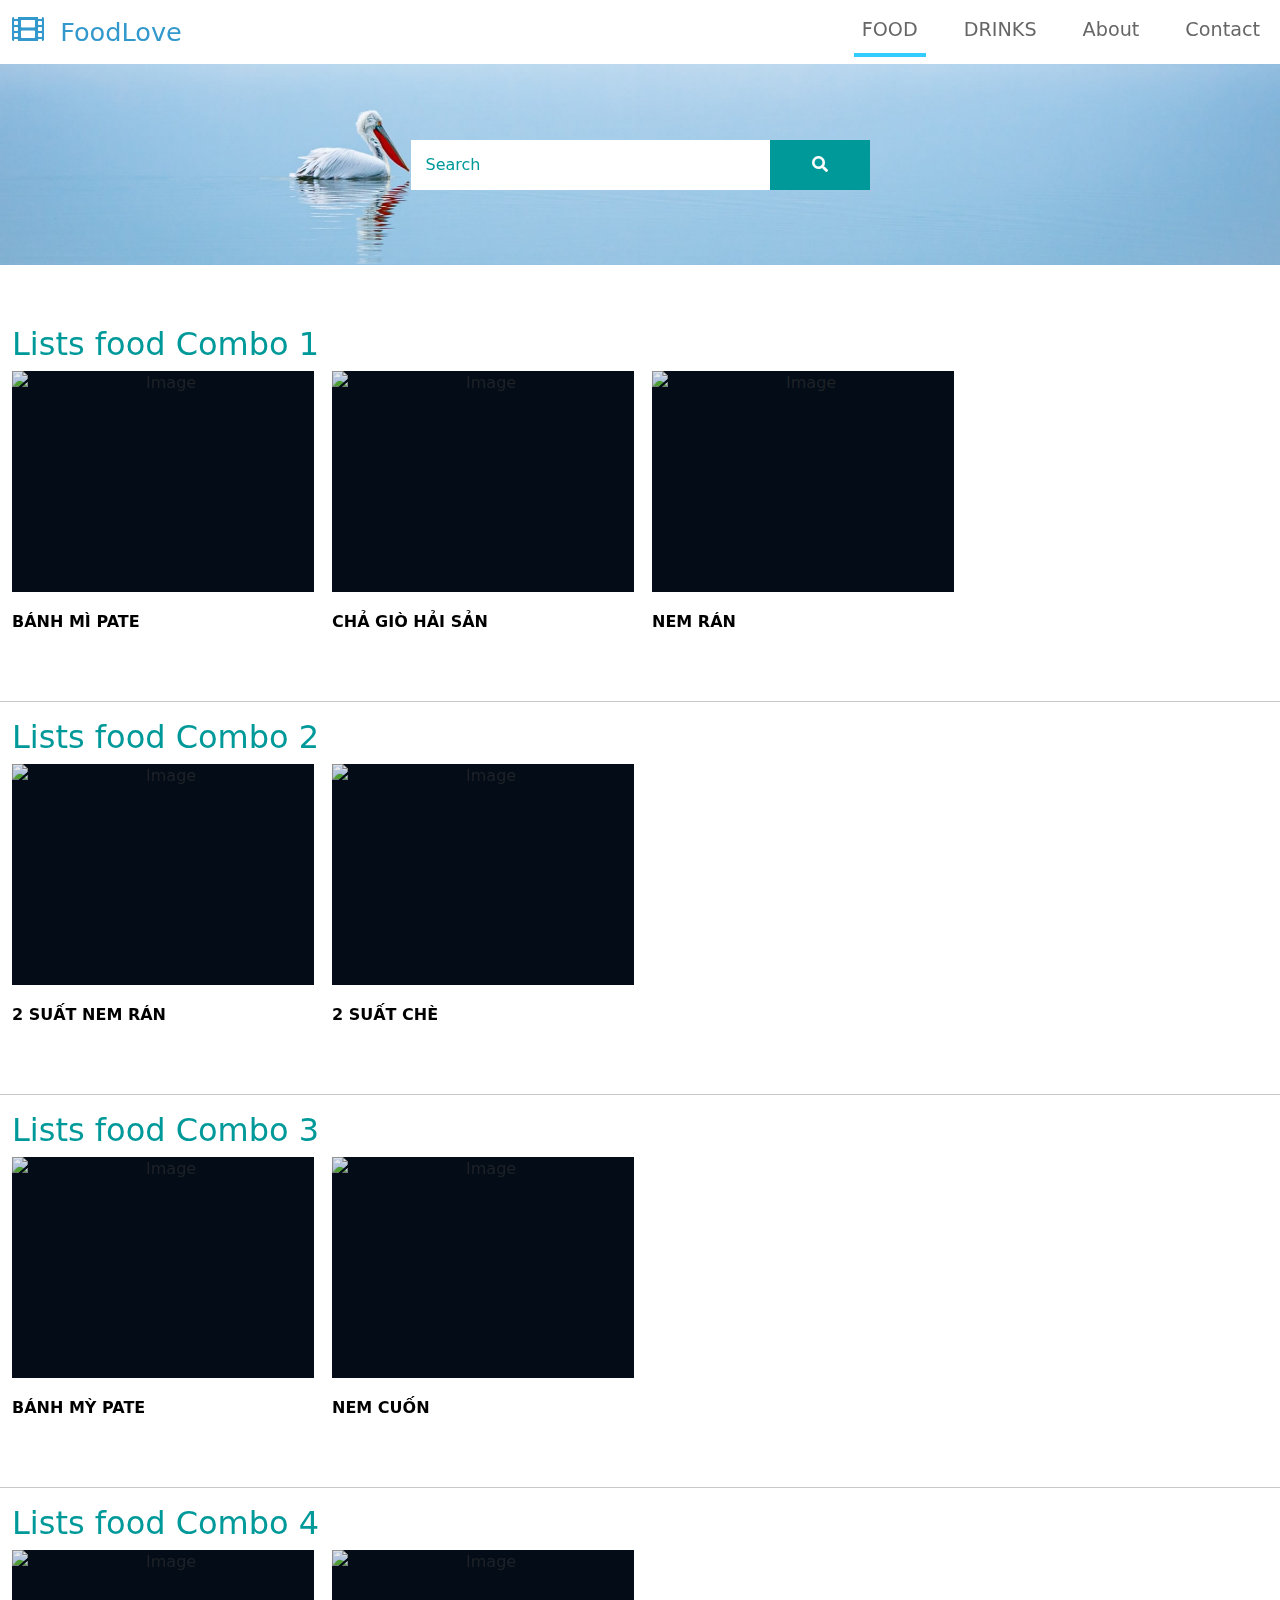
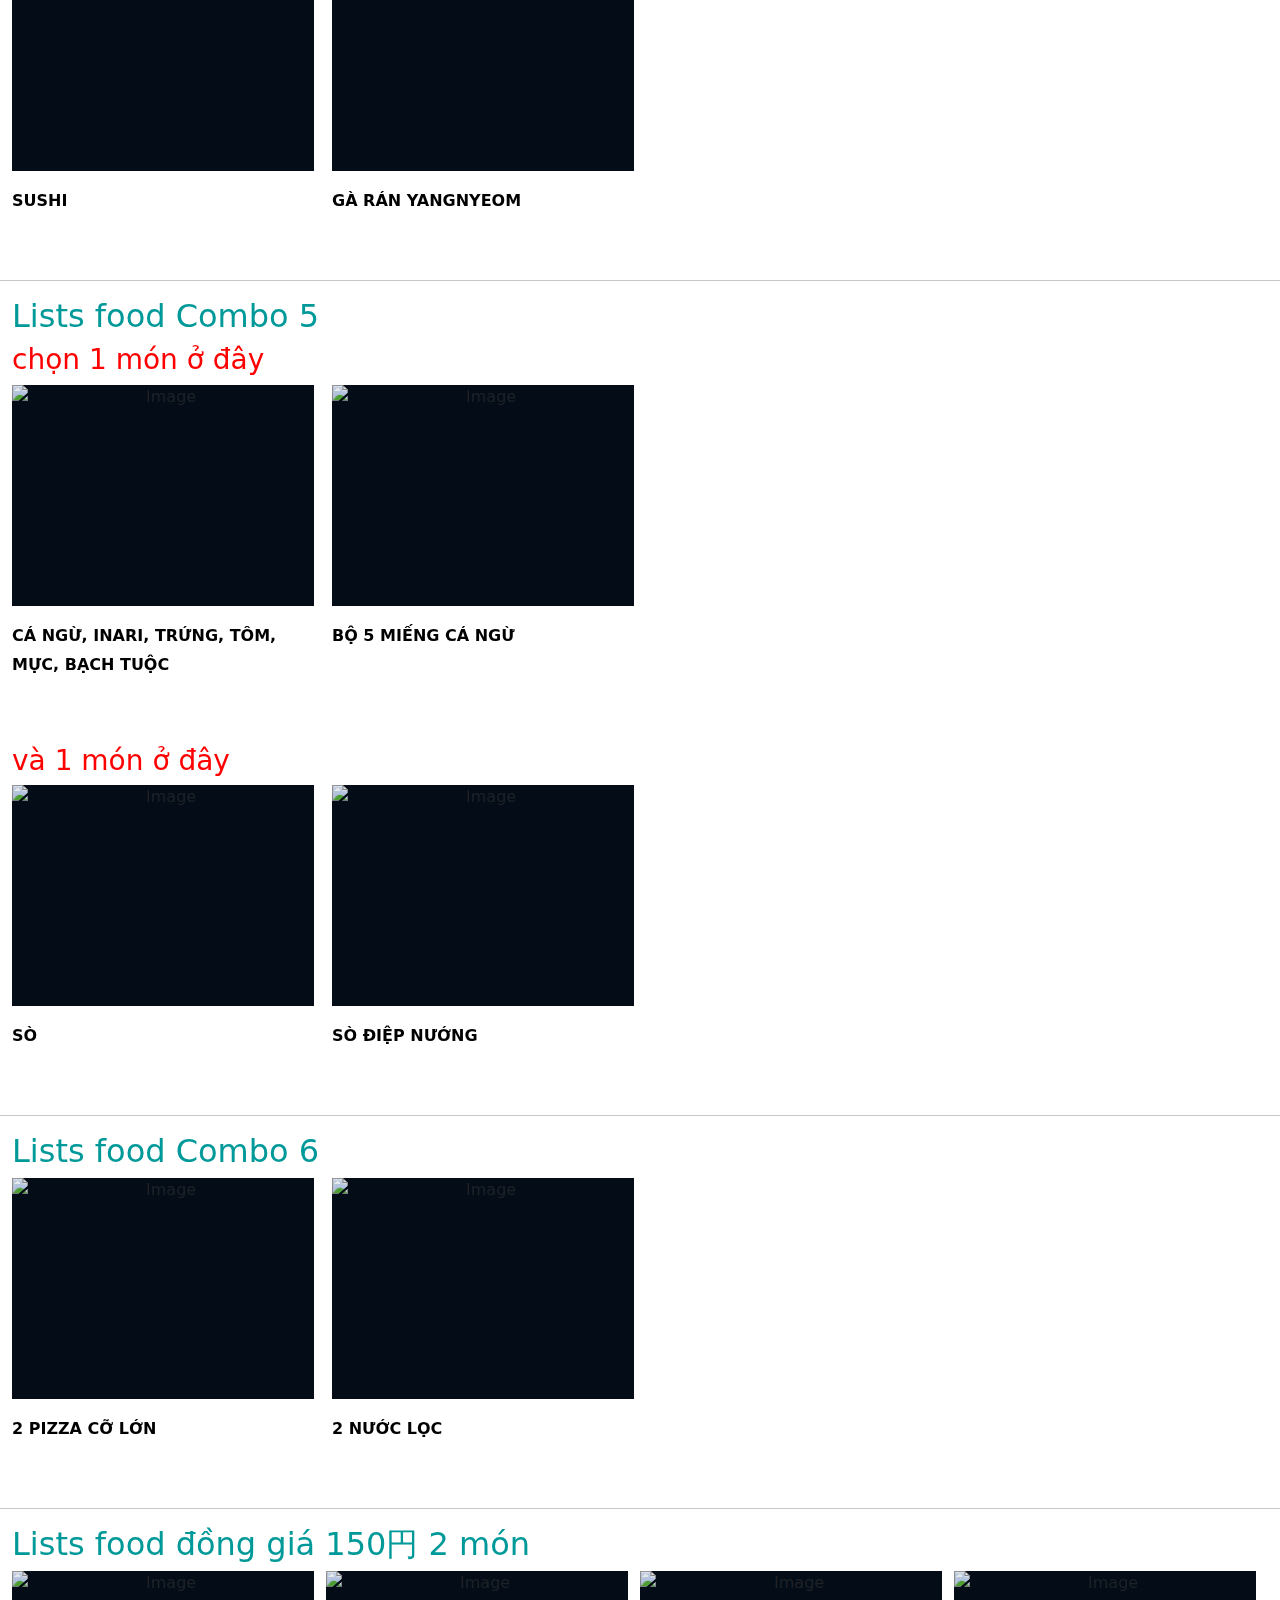
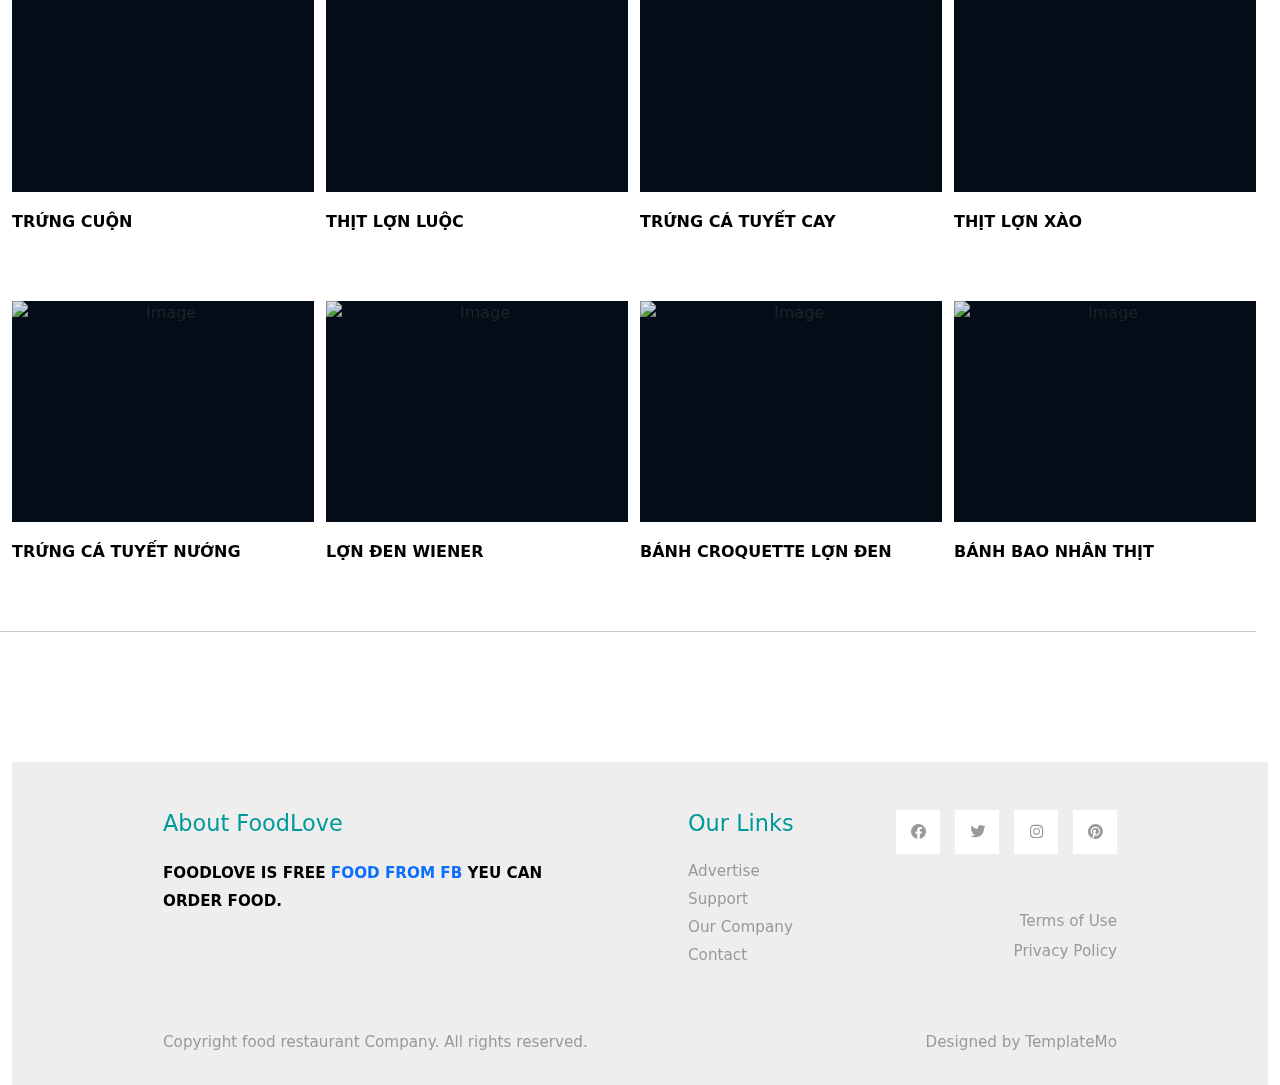
==== commit cdad824e: "h" ====
--- a/index.html
+++ b/index.html
@@ -66,7 +66,7 @@
 
             <div>
             <h2 class="col-6 tm-text-primary">
-                Lists food Combo 1 <a href="https://www.foodpanda.co.jp/en/restaurant/fyf8/betonamuliao-li-kougou?r=1" target="_blank">.</a> 
+                Lists food Combo 1 <a href="https://www.foodpanda.co.jp/en/restaurant/fyf8/betonamuliao-li-kougou?r=1" target="_blank" class="daucham">.</a> 
             </h2>
             </div>
             <div class="col-xl-3 col-lg-4 col-md-6 col-sm-6 col-12 mb-5">
@@ -110,7 +110,7 @@
             
             <div>
             <h2 class="col-6 tm-text-primary">
-                Lists food Combo 2<a href="https://www.foodpanda.co.jp/en/restaurant/y1vo/jiu-zhou-xiao-ting-purinsesuda-tong-ridian?r=1" target="_blank">.</a> 
+                Lists food Combo 2<a href="https://www.foodpanda.co.jp/en/restaurant/y1vo/jiu-zhou-xiao-ting-purinsesuda-tong-ridian?r=1" target="_blank" class="daucham">.</a> 
             </h2>
             </div>
             <div class="col-xl-3 col-lg-4 col-md-6 col-sm-6 col-12 mb-5">
@@ -140,7 +140,7 @@
             <hr />    
        <div>
             <h2 class="col-6 tm-text-primary">
-                Lists food Combo 3<a href="https://www.foodpanda.co.jp/en/restaurant/arip/betonamuliao-li-huogon?r=1" target="_blank">.</a> 
+                Lists food Combo 3<a href="https://www.foodpanda.co.jp/en/restaurant/arip/betonamuliao-li-huogon?r=1" target="_blank" class="daucham">.</a> 
             </h2>
             </div>
             <div class="col-xl-3 col-lg-4 col-md-6 col-sm-6 col-12 mb-5">
@@ -170,7 +170,7 @@
 
              <div>
             <h2 class="col-6 tm-text-primary">
-                Lists food Combo 4<a href="https://www.foodpanda.co.jp/en/restaurant/xmou/han-guo-wu-tai-liao-li-han-madan-da-xu-dian?r=1" target="_blank">.</a> 
+                Lists food Combo 4<a href="https://www.foodpanda.co.jp/en/restaurant/xmou/han-guo-wu-tai-liao-li-han-madan-da-xu-dian?r=1" target="_blank" class="daucham">.</a> 
             </h2>
             </div>
             <div class="col-xl-3 col-lg-4 col-md-6 col-sm-6 col-12 mb-5">
@@ -201,7 +201,7 @@
 
              <div>
             <h2 class="col-6 tm-text-primary">
-                Lists food Combo 5<a href="https://www.foodpanda.co.jp/en/restaurant/o1df/yin-nosushi-byjin-hui-cha-liao?r=1" target="_blank">.</a> 
+                Lists food Combo 5<a href="https://www.foodpanda.co.jp/en/restaurant/o1df/yin-nosushi-byjin-hui-cha-liao?r=1" target="_blank" class="daucham">.</a> 
             </h2>
             <h3>chọn 1 món ở đây</h3>
             </div>
@@ -256,7 +256,7 @@
 
             <div>
             <h2 class="col-6 tm-text-primary">
-                Lists food Combo 6<a href="https://www.foodpanda.co.jp/en/restaurant/sdff/pizza-stand-yard?r=1" target="_blank">.</a> 
+                Lists food Combo 6<a href="https://www.foodpanda.co.jp/en/restaurant/sdff/pizza-stand-yard?r=1" target="_blank" class="daucham">.</a> 
             </h2>
             </div>
             <div class="col-xl-3 col-lg-4 col-md-6 col-sm-6 col-12 mb-5">
@@ -286,7 +286,7 @@
 
             <div>
             <h2 class="col-6 tm-text-primary">
-                Lists food đồng giá 150円 2 món<a href="https://www.foodpanda.co.jp/en/restaurant/y1vo/jiu-zhou-xiao-ting-purinsesuda-tong-ridian?r=1" target="_blank">.</a> 
+                Lists food đồng giá 150円 2 món<a href="https://www.foodpanda.co.jp/en/restaurant/y1vo/jiu-zhou-xiao-ting-purinsesuda-tong-ridian?r=1" target="_blank" class="daucham">.</a> 
             </h2>
             
         </div>
--- a/css/templatemo-style.css
+++ b/css/templatemo-style.css
@@ -5,6 +5,9 @@
 https://templatemo.com/tm-556-catalog-z
 
 */
+.daucham{
+    color: white !important;
+}
 h3{
     color: red;
 }
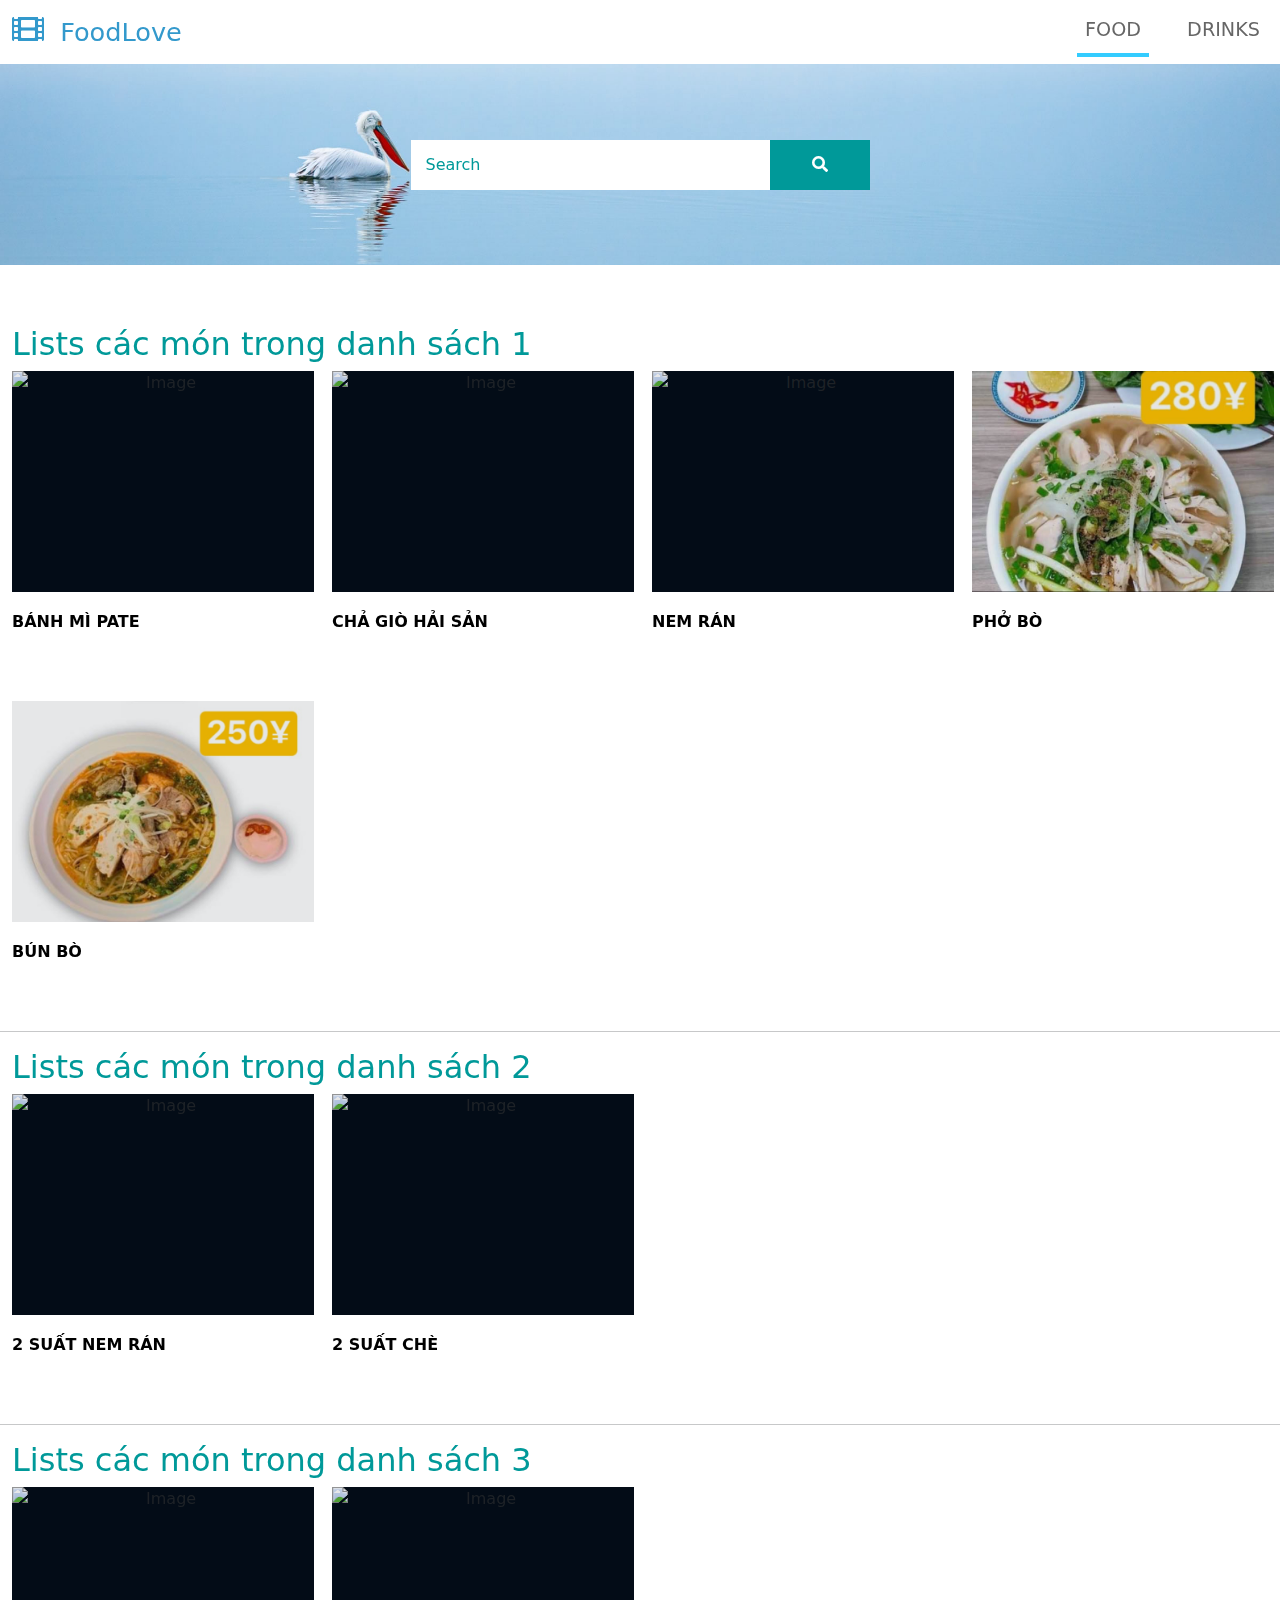
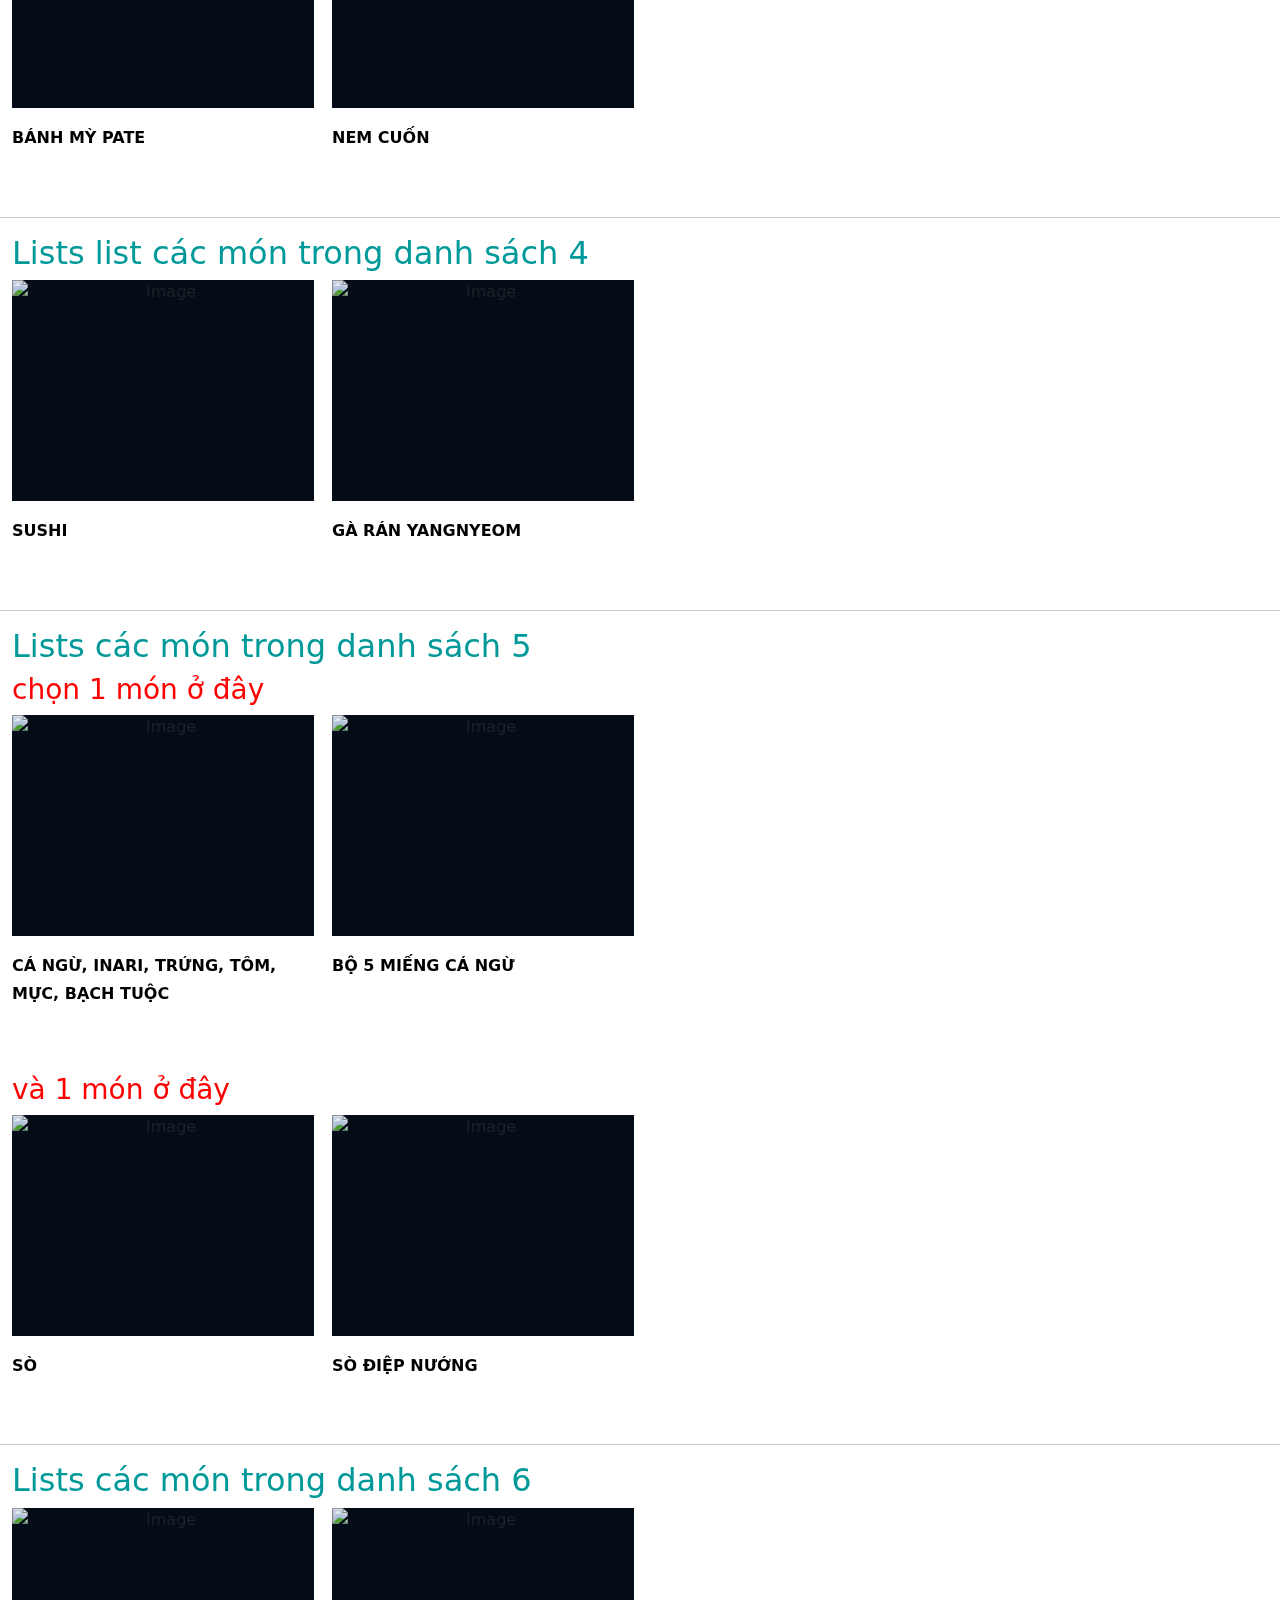
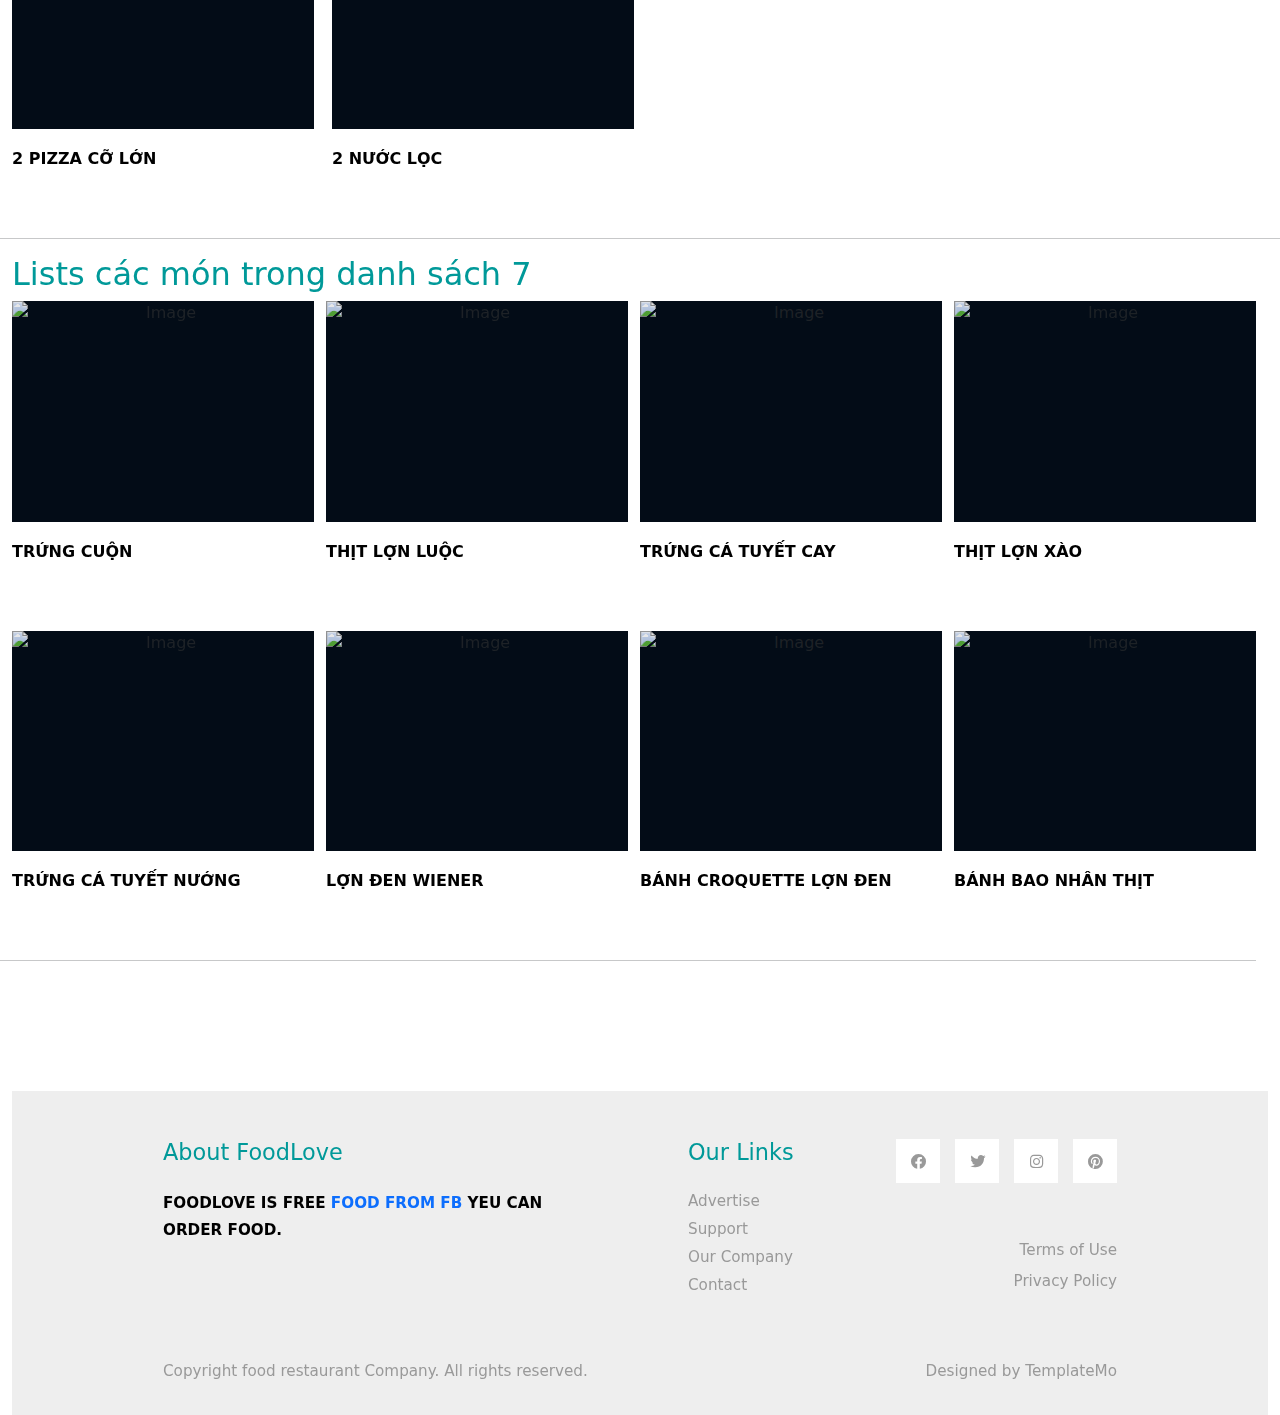
==== commit 49140118: "k" ====
--- a/index.html
+++ b/index.html
@@ -41,12 +41,6 @@
                 <li class="nav-item">
                     <a class="nav-link nav-link-2" href="videos.html">DRINKS</a>
                 </li>
-                <li class="nav-item">
-                    <a class="nav-link nav-link-3" href="about.html">About</a>
-                </li>
-                <li class="nav-item">
-                    <a class="nav-link nav-link-4" href="contact.html">Contact</a>
-                </li>
             </ul>
             </div>
         </div>
@@ -66,7 +60,7 @@
 
             <div>
             <h2 class="col-6 tm-text-primary">
-                Lists food Combo 1 <a href="https://www.foodpanda.co.jp/en/restaurant/fyf8/betonamuliao-li-kougou?r=1" target="_blank" class="daucham">.</a> 
+                Lists các món trong danh sách 1<a href="https://www.foodpanda.co.jp/en/restaurant/fyf8/betonamuliao-li-kougou?r=1" target="_blank" class="daucham">.</a> 
             </h2>
             </div>
             <div class="col-xl-3 col-lg-4 col-md-6 col-sm-6 col-12 mb-5">
@@ -74,7 +68,6 @@
                     <img src="https://cdn.daylambanh.edu.vn/wp-content/uploads/2019/06/cach-lam-banh-mi-pate.jpg" alt="Image" class="img-fluid">
                     <figcaption class="d-flex align-items-center justify-content-center">
                         <h2>Bánh mì pate</h2>
-                        <a href="photo-detail.html">View more</a>
                     </figcaption>                    
                 </figure>
                 <div class="d-flex justify-content-between tm-text-gray">
@@ -86,7 +79,6 @@
                     <img src="https://images.deliveryhero.io/image/fd-jp/Products/717761.jpg" alt="Image" class="img-fluid">
                     <figcaption class="d-flex align-items-center justify-content-center">
                         <h2>Chả giò hải sản</h2>
-                        <a href="photo-detail.html">View more</a>
                     </figcaption>                    
                 </figure>
                 <div class="d-flex justify-content-between tm-text-gray">
@@ -98,11 +90,32 @@
                     <img src="https://images.deliveryhero.io/image/fd-jp/Products/717778.jpg" alt="Image" class="img-fluid">
                     <figcaption class="d-flex align-items-center justify-content-center">
                         <h2>Nem rán</h2>
-                        <a href="photo-detail.html">View more</a>
                     </figcaption>                    
                 </figure>
                 <div class="d-flex justify-content-between tm-text-gray">
                     <p>Nem rán</p>
+                </div>
+            </div>
+             <div class="col-xl-3 col-lg-4 col-md-6 col-sm-6 col-12 mb-5">
+                <figure class="effect-ming tm-video-item">
+                    <img src="./img/1.jpg" alt="Image" class="img-fluid">
+                    <figcaption class="d-flex align-items-center justify-content-center">
+                        <h2>Phở Bò</h2>
+                    </figcaption>                    
+                </figure>
+                <div class="d-flex justify-content-between tm-text-gray">
+                    <p>Phở Bò</p>
+                </div>
+            </div>
+             <div class="col-xl-3 col-lg-4 col-md-6 col-sm-6 col-12 mb-5">
+                <figure class="effect-ming tm-video-item">
+                    <img src="./img/2.jpg" alt="Image" class="img-fluid">
+                    <figcaption class="d-flex align-items-center justify-content-center">
+                        <h2>Bún bò</h2>
+                    </figcaption>                    
+                </figure>
+                <div class="d-flex justify-content-between tm-text-gray">
+                    <p>Bún bò</p>
                 </div>
             </div>
             <hr/>
@@ -110,7 +123,7 @@
             
             <div>
             <h2 class="col-6 tm-text-primary">
-                Lists food Combo 2<a href="https://www.foodpanda.co.jp/en/restaurant/y1vo/jiu-zhou-xiao-ting-purinsesuda-tong-ridian?r=1" target="_blank" class="daucham">.</a> 
+                Lists các món trong danh sách 2<a href="https://www.foodpanda.co.jp/en/restaurant/y1vo/jiu-zhou-xiao-ting-purinsesuda-tong-ridian?r=1" target="_blank" class="daucham">.</a> 
             </h2>
             </div>
             <div class="col-xl-3 col-lg-4 col-md-6 col-sm-6 col-12 mb-5">
@@ -118,7 +131,6 @@
                     <img src="https://images.deliveryhero.io/image/fd-jp/Products/717778.jpg" alt="Image" class="img-fluid">
                     <figcaption class="d-flex align-items-center justify-content-center">
                         <h2>2 suất Nem rán</h2>
-                        <a href="photo-detail.html">View more</a>
                     </figcaption>                    
                 </figure>
                 <div class="d-flex justify-content-between tm-text-gray">
@@ -130,7 +142,6 @@
                     <img src="https://cdn.daynauan.info.vn/wp-content/uploads/2018/08/che-thai-sau-rieng.jpg" alt="Image" class="img-fluid">
                     <figcaption class="d-flex align-items-center justify-content-center">
                         <h2>2 suất chè</h2>
-                        <a href="photo-detail.html">View more</a>
                     </figcaption>                    
                 </figure>
                 <div class="d-flex justify-content-between tm-text-gray">
@@ -140,7 +151,7 @@
             <hr />    
        <div>
             <h2 class="col-6 tm-text-primary">
-                Lists food Combo 3<a href="https://www.foodpanda.co.jp/en/restaurant/arip/betonamuliao-li-huogon?r=1" target="_blank" class="daucham">.</a> 
+                Lists các món trong danh sách 3<a href="https://www.foodpanda.co.jp/en/restaurant/arip/betonamuliao-li-huogon?r=1" target="_blank" class="daucham">.</a> 
             </h2>
             </div>
             <div class="col-xl-3 col-lg-4 col-md-6 col-sm-6 col-12 mb-5">
@@ -148,7 +159,6 @@
                     <img src="https://cdn.daylambanh.edu.vn/wp-content/uploads/2019/06/cach-lam-banh-mi-pate.jpg" alt="Image" class="img-fluid">
                     <figcaption class="d-flex align-items-center justify-content-center">
                         <h2>Bánh mỳ pate</h2>
-                        <a href="photo-detail.html">View more</a>
                     </figcaption>                    
                 </figure>
                 <div class="d-flex justify-content-between tm-text-gray">
@@ -159,7 +169,6 @@
                     <img src="https://images.deliveryhero.io/image/fd-jp/Products/679136.jpg" alt="Image" class="img-fluid">
                     <figcaption class="d-flex align-items-center justify-content-center">
                         <h2>Nem cuốn</h2>
-                        <a href="photo-detail.html">View more</a>
                     </figcaption>                    
                 </figure>
                 <div class="d-flex justify-content-between tm-text-gray">
@@ -170,7 +179,7 @@
 
              <div>
             <h2 class="col-6 tm-text-primary">
-                Lists food Combo 4<a href="https://www.foodpanda.co.jp/en/restaurant/xmou/han-guo-wu-tai-liao-li-han-madan-da-xu-dian?r=1" target="_blank" class="daucham">.</a> 
+                Lists list các món trong danh sách 4<a href="https://www.foodpanda.co.jp/en/restaurant/xmou/han-guo-wu-tai-liao-li-han-madan-da-xu-dian?r=1" target="_blank" class="daucham">.</a> 
             </h2>
             </div>
             <div class="col-xl-3 col-lg-4 col-md-6 col-sm-6 col-12 mb-5">
@@ -178,7 +187,6 @@
                     <img src="https://images.deliveryhero.io/image/fd-jp/Products/657187.jpg" alt="Image" class="img-fluid">
                     <figcaption class="d-flex align-items-center justify-content-center">
                         <h2>Sushi</h2>
-                        <a href="photo-detail.html">View more</a>
                     </figcaption>                    
                 </figure>
                 <div class="d-flex justify-content-between tm-text-gray">
@@ -189,7 +197,6 @@
                     <img src="https://images.deliveryhero.io/image/fd-jp/Products/530523.jpg" alt="Image" class="img-fluid">
                     <figcaption class="d-flex align-items-center justify-content-center">
                         <h2>Gà rán Yangnyeom</h2>
-                        <a href="photo-detail.html">View more</a>
                     </figcaption>                    
                 </figure>
                 <div class="d-flex justify-content-between tm-text-gray">
@@ -201,7 +208,7 @@
 
              <div>
             <h2 class="col-6 tm-text-primary">
-                Lists food Combo 5<a href="https://www.foodpanda.co.jp/en/restaurant/o1df/yin-nosushi-byjin-hui-cha-liao?r=1" target="_blank" class="daucham">.</a> 
+                Lists các món trong danh sách 5<a href="https://www.foodpanda.co.jp/en/restaurant/o1df/yin-nosushi-byjin-hui-cha-liao?r=1" target="_blank" class="daucham">.</a> 
             </h2>
             <h3>chọn 1 món ở đây</h3>
             </div>
@@ -210,7 +217,6 @@
                     <img src="https://images.deliveryhero.io/image/fd-jp/Products/818171.jpg" alt="Image" class="img-fluid">
                     <figcaption class="d-flex align-items-center justify-content-center">
                         <h2>Cá ngừ, inari, trứng, tôm, mực, bạch tuộc</h2>
-                        <a href="photo-detail.html">View more</a>
                     </figcaption>                    
                 </figure>
                 <div class="d-flex justify-content-between tm-text-gray">
@@ -221,7 +227,6 @@
                     <img src="https://images.deliveryhero.io/image/fd-jp/Products/818172.jpg" alt="Image" class="img-fluid">
                     <figcaption class="d-flex align-items-center justify-content-center">
                         <h2>Bộ 5 miếng cá ngừ</h2>
-                        <a href="photo-detail.html">View more</a>
                     </figcaption>                    
                 </figure>
                 <div class="d-flex justify-content-between tm-text-gray">
@@ -234,7 +239,6 @@
                     <img src="https://images.deliveryhero.io/image/fd-jp/Products/818300.jpg?width=302" alt="Image" class="img-fluid">
                     <figcaption class="d-flex align-items-center justify-content-center">
                         <h2>Sò</h2>
-                        <a href="photo-detail.html">View more</a>
                     </figcaption>                    
                 </figure>
                 <div class="d-flex justify-content-between tm-text-gray">
@@ -245,7 +249,6 @@
                     <img src="https://images.deliveryhero.io/image/fd-jp/Products/818301.jpg?width=302" alt="Image" class="img-fluid">
                     <figcaption class="d-flex align-items-center justify-content-center">
                         <h2>Sò điệp nướng</h2>
-                        <a href="photo-detail.html">View more</a>
                     </figcaption>                    
                 </figure>
                 <div class="d-flex justify-content-between tm-text-gray">
@@ -256,7 +259,7 @@
 
             <div>
             <h2 class="col-6 tm-text-primary">
-                Lists food Combo 6<a href="https://www.foodpanda.co.jp/en/restaurant/sdff/pizza-stand-yard?r=1" target="_blank" class="daucham">.</a> 
+                Lists các món trong danh sách 6<a href="https://www.foodpanda.co.jp/en/restaurant/sdff/pizza-stand-yard?r=1" target="_blank" class="daucham">.</a> 
             </h2>
             </div>
             <div class="col-xl-3 col-lg-4 col-md-6 col-sm-6 col-12 mb-5">
@@ -264,7 +267,6 @@
                     <img src="https://images.deliveryhero.io/image/fd-jp/LH/sdff-hero.jpg" alt="Image" class="img-fluid">
                     <figcaption class="d-flex align-items-center justify-content-center">
                         <h2>2 Pizza cỡ lớn</h2>
-                        <a href="photo-detail.html">View more</a>
                     </figcaption>                    
                 </figure>
                 <div class="d-flex justify-content-between tm-text-gray">
@@ -275,7 +277,6 @@
                     <img src="https://images.deliveryhero.io/image/fd-jp/Products/725358.jpg?width=302" alt="Image" class="img-fluid">
                     <figcaption class="d-flex align-items-center justify-content-center">
                         <h2>2 nước lọc</h2>
-                        <a href="photo-detail.html">View more</a>
                     </figcaption>                    
                 </figure>
                 <div class="d-flex justify-content-between tm-text-gray">
@@ -286,7 +287,7 @@
 
             <div>
             <h2 class="col-6 tm-text-primary">
-                Lists food đồng giá 150円 2 món<a href="https://www.foodpanda.co.jp/en/restaurant/y1vo/jiu-zhou-xiao-ting-purinsesuda-tong-ridian?r=1" target="_blank" class="daucham">.</a> 
+                Lists các món trong danh sách 7<a href="https://www.foodpanda.co.jp/en/restaurant/y1vo/jiu-zhou-xiao-ting-purinsesuda-tong-ridian?r=1" target="_blank" class="daucham">.</a> 
             </h2>
             
         </div>
@@ -296,7 +297,6 @@
                     <img src="https://images.deliveryhero.io/image/fd-jp/Products/189050.jpg" alt="Image" class="img-fluid">
                     <figcaption class="d-flex align-items-center justify-content-center">
                         <h2>Trứng cuộn</h2>
-                        <a href="photo-detail.html">View more</a>
                     </figcaption>                    
                 </figure>
                 <div class="d-flex justify-content-between tm-text-gray">
@@ -308,7 +308,6 @@
                     <img src="https://images.deliveryhero.io/image/fd-jp/Products/189048.jpg" alt="Image" class="img-fluid">
                     <figcaption class="d-flex align-items-center justify-content-center">
                         <h2>thịt lợn luộc</h2>
-                        <a href="photo-detail.html">View more</a>
                     </figcaption>                    
                 </figure>
                 <div class="d-flex justify-content-between tm-text-gray">
@@ -320,7 +319,6 @@
                     <img src="https://images.deliveryhero.io/image/fd-jp/Products/189053.jpg" alt="Image" class="img-fluid">
                     <figcaption class="d-flex align-items-center justify-content-center">
                         <h2>Trứng cá tuyết cay</h2>
-                        <a href="photo-detail.html">View more</a>
                     </figcaption>                    
                 </figure>
                 <div class="d-flex justify-content-between tm-text-gray">
@@ -332,7 +330,6 @@
                     <img src="https://images.deliveryhero.io/image/fd-jp/Products/189055.jpg" alt="Image" class="img-fluid">
                     <figcaption class="d-flex align-items-center justify-content-center">
                         <h2>thịt lợn xào</h2>
-                        <a href="photo-detail.html">View more</a>
                     </figcaption>                    
                 </figure>
                 <div class="d-flex justify-content-between tm-text-gray">
@@ -345,7 +342,6 @@
                     <img src="https://images.deliveryhero.io/image/fd-jp/Products/189054.jpg" alt="Image" class="img-fluid">
                     <figcaption class="d-flex align-items-center justify-content-center">
                         <h2>Trứng cá tuyết nướng</h2>
-                        <a href="photo-detail.html">View more</a>
                     </figcaption>                    
                 </figure>
                 <div class="d-flex justify-content-between tm-text-gray">
@@ -357,7 +353,6 @@
                     <img src="https://images.deliveryhero.io/image/fd-jp/Products/189059.jpg" alt="Image" class="img-fluid">
                     <figcaption class="d-flex align-items-center justify-content-center">
                         <h2>Lợn đen Wiener</h2>
-                        <a href="photo-detail.html">View more</a>
                     </figcaption>                    
                 </figure>
                 <div class="d-flex justify-content-between tm-text-gray">
@@ -369,7 +364,6 @@
                     <img src="https://images.deliveryhero.io/image/fd-jp/Products/189058.jpg" alt="Image" class="img-fluid">
                     <figcaption class="d-flex align-items-center justify-content-center">
                         <h2>Bánh croquette lợn đen</h2>
-                        <a href="photo-detail.html">View more</a>
                     </figcaption>                    
                 </figure>
                 <div class="d-flex justify-content-between tm-text-gray">
@@ -381,7 +375,6 @@
                     <img src="https://shop.r10s.jp/o-ohsho/cabinet/simple_img/kurobuta_sr.jpg" alt="Image" class="img-fluid">
                     <figcaption class="d-flex align-items-center justify-content-center">
                         <h2>Bánh bao nhân thịt</h2>
-                        <a href="photo-detail.html">View more</a>
                     </figcaption>                    
                 </figure>
                 <div class="d-flex justify-content-between tm-text-gray">
